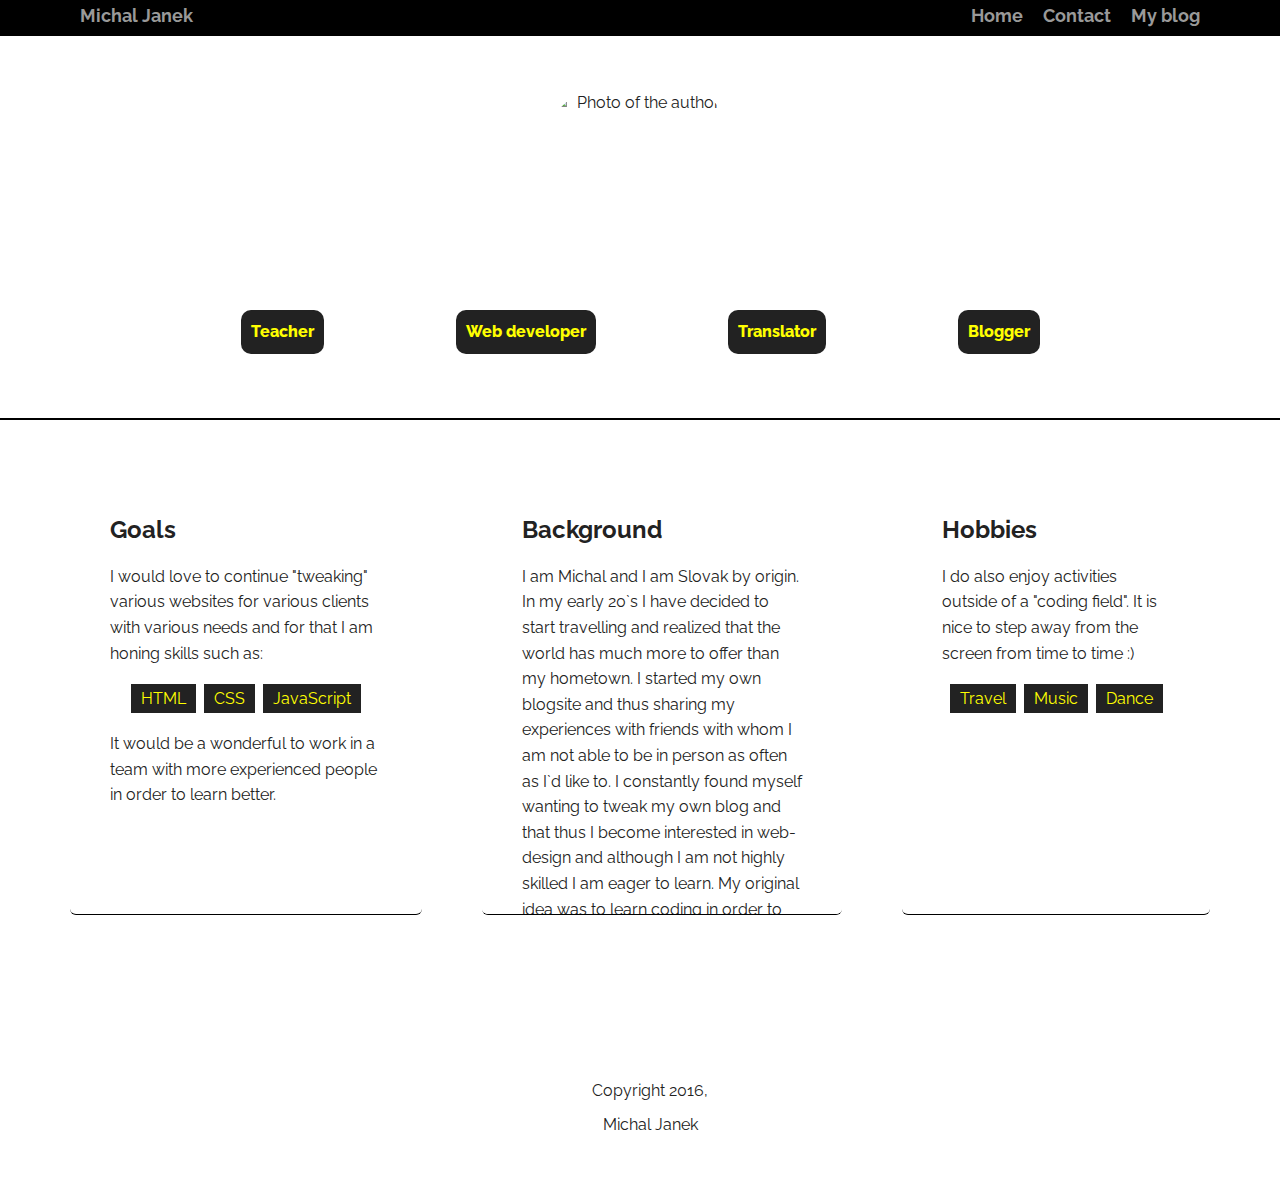
==== index.html @ 27ff540f "initial commit" ====
<!doctype html>
<html lang="en">
<head>
  <meta charset="utf-8">
  <title>Profile of Michal Janek</title>
  <meta name="viewport" content="width=device-width, initial-scale=1.0">
  <link rel="stylesheet" href="styles.css">
  <link href='https://fonts.googleapis.com/css?family=Raleway:400,400italic,800,800italic' rel='stylesheet' type='text/css'>
</head>
<body>
  <div class="main-nav">
    <ul class="nav">
      <li class="name"><a href="index.html" title="Yep. That is my name!">Michal Janek</a> </li>
      <li><a href="index.html" title="Come home! Dinner is ready!">Home</a></li>
      <li><a href="contact.html" title="Interested in contacting me?">Contact</a></li>
      <li><a href="http://www.ktomapozna.com" target="_blank" title="This will open my personal blogpage.">My blog</a></li>
    </ul>
  </div>

  <header>
    <img src="images/Michal.jpg" alt="Photo of the author" class="profile-image">
    <p class="tag name">Teacher</p>
    <p class="tag location">Web developer</p>
    <p class="tag name">Translator</p>
    <p class="tag location">Blogger</p>
  </header>

  <main class="flex">
    <div class="card">
      <h2>Goals</h2>
      <p>I would love to continue "tweaking" various websites for various clients with various needs and for that I am honing skills such as:</p>
      <ul class="skills">
        <li>HTML</li>
        <li>CSS</li>
        <li>JavaScript</li>
      </ul>
      <p>It would be a wonderful to work in a team with more experienced people in order to learn better.</p>
    </div>
    <div id="background" class="card">
      <h2>Background</h2>
      <p>I am Michal and I am Slovak by origin. In my early 20`s I have decided to start travelling and realized that the world has much more to offer than my hometown. I started my own blogsite and thus sharing my experiences with friends with whom I am not able to be in person as often as I`d like to. I constantly found myself wanting to tweak my own blog and that thus I become interested in web-design and although I am not highly skilled I am eager to learn. My original idea was to learn coding in order to create my own website whenever and for whatever should I need it.
        <p>I was a high school teacher and an amateur traveller. I also do translations in my spare time working with various CAT softwares.</p>
      </div>

      <div class="card">
        <h2>Hobbies</h2>
        <p>I do also enjoy activities outside of a "coding field". It is nice to step away from the screen from time to time :) </p>
        <ul class="skills">
          <li class="hobbies">Travel</li>
          <li class="hobbies">Music</li>
          <li class="hobbies">Dance</li>
        </ul>
      </div>
    </main>
    <!--
    <div class="gallery">
    <a href="images/mockup.jpg">
    <img src="images/mockup.jpg" alt="working desk"></a>
  </div>
-->
<footer>
  <div class = "container">
    <ul>
      <li><a href="https://plus.google.com/107104171536628654618" class="social google">Google+</a></li>
      <li><a href="https://twitter.com/mikael_janek" class="social twitter">Twitter</a></li>
      <li><a href="https://sk.linkedin.com/in/michal-janek-362889119" class="social linkedin">LinkedIn</a></li>
      <li><a href="https://github.com/MichaJan" class="social github">Github</a></li>
      <li><a href="https://www.facebook.com/mikael.janek" class="social facebook">Facebook</a></li>
    </ul>
    <p class="copyright">Copyright 2016,</p>
    <p class="copyright">Michal Janek</p>
  </div>
</footer>
</body>
</html>
---- styles.css ----
/* Global Layout Set-up */
* {
  box-sizing: border-box;
}

body {
  margin: 0;
  padding: 0;
  text-align: center;
  font-family: 'Raleway', sans-serif;
  color: #222;
  background: url('images/mockup.jpg') no-repeat top center ;
}
/* Link Styles */

a {
  text-decoration: none;
  color: #999;
}
a:hover {
  color: #6633ff;
}

/* Section Styles */

.main-nav {
  width: 100%;
  background: black;
  min-height: 30px;
  padding: 0;
  position: fixed;
  text-align: center;

}


.nav {
  display: flex;
  justify-content: space-around;
  font-weight: 700;
  list-style-type: none;
  margin: 0px auto;
  padding: 5px;
  font-size:18px;
  ;
}

.nav .name {
  display: block;
  margin-right: auto;
  color: white;
}
.nav li {
  padding: 5px 10px 10px 10px;
  /*
  display:inline-block;
  max-width: 60%;
  */

}
.nav a {
  transition: all .5s;
}
.nav a:hover {
  color: white
}
.main-nav a {
  transition: all .5s;
}
.main-nav a:hover {
  color: white
}


header {
  text-align: center;
  background: url('images/portfolio-backgrounds.jpg') no-repeat top center ;
  max-height:100%;
  background-size: cover;
  overflow: hidden;
  padding-top: 60px;
  border-bottom: 2px solid black;
}
header {
  line-height: 1.5;
}

header .profile-image {
  display:block;
  margin: 0 auto;
  margin-top: 30px;
  width: 180px;
  height: 180px;
  border-radius: 25%;
  border: 1px solid white;
  transition: all .5s;

}
header .profile-image:hover {
  transition: 0.5s;
  transform:scale(1.4);
  border-color: black;
}


.tag {
  /*
  background-color: #efefef;
  color: black;
  */
  background-color: #222;
  color: yellow;
  padding: 10px;
  border-radius: 10px;
  display: table;
  margin: 40px auto;
  font-weight:800;
  margin-left:5%;
  margin-right:5%;
  display:inline-block;

}
.location {
  background-color: #222;
  color: yellow;
}
.tag:hover {
  transition: .7s;
  transform:scale(1.2) rotate(7deg);
}

.tag:hover:nth-child(odd) {

  transform:scale(1.2) rotate(-7deg);
}

/* Cards, gallery*/

.card {
  margin: 25px 30px 45px 30px;
  padding: 30px 40px 40px;
  /*  max-width: 500px;*/
  max-width: 30%;
  text-align: left;
  background: #fff;
  border-bottom: 1px solid black;
  border-radius: 6px;
  transition: all .5s;
  display: inline-block;
  height: 450px;
  overflow: auto;
}

.card:hover {
  transform:scale(1.2);

  border:4px solid #030909;
}
/*
.gallery {
max-width: 61.5%;
display: inline-block;
background-color: orange;
margin: 13px;
padding: 20px 20px 40px;


.gallery img {
max-width: 100%;
}
*/
ul.skills {

  padding: 0;
  text-align: center;
}

.skills li {
  display: inline-block;

  background-color: #222;
  color: yellow;
  padding: 5px 10px;
  margin: 2px;
}

footer {
  width: 100%;
  min-height: 30px;
  padding: 40px 0 40px 20px;
  background: url('images/portfolio-backgrounds.jpg') no-repeat top center ;
  margin:0;
}

footer .copyright {
  top: -8px;
  font-size: .75em;
}

footer ul {
  list-style-type: none;
  margin: 20px 0 0 0;
  padding: 15px 0 0 0;
}

footer ul li {
  display: inline-block;

}

a.social {
  display: inline-block;
  text-indent: -9999px;
  margin-left: 5px;
  width: 30px;
  height: 30px;
  background-size: 30px 30px;
  opacity: .4;
  transition: all .5s;
}
a.twitter {
  background-image: url(images/twitter.svg);
}
a.google {
  background-image: url(images/google.png);
}
a.linkedin {
  background-image: url(images/linkedin.svg);
}
a.github {
  background-image: url(images/github.svg);

}
a.facebook {
  background-image: url(images/facebook-icon.png);
}

a.social:hover {
  opacity: 1;
}
.clearfix {
  clear: both;
}

/*Contact Page                                                 */

/*
ul.skills.contacts {
display:block;
}
*/
.contacts a {
  display: block; /* aby neboli obrazky v texte ale zaberali miesto*/
  min-height: 20px; /* toto je najmensia velkost aby boli viditelne*/
  background-repeat:no-repeat; /*tie sa vzdy opakuju defaultne*/
  background-size: 20px 20px; /* obrazok je ina velkost takze upravujeme co chceme za obrazky ako vo footeri*/
  padding: 0 0 0 30px; /*text posunieme a spravime miesto vlavo kde budu obrazky*/
  margin: 0 0 10px; /* spravi priestor medzi tymi troma riadkami*/
}
.contacts li.phone a {
  background-image: url('../images/phone.png');
}
.contacts li.mail a {
  background-image: url('../images/mail.png');
}
.contacts li.twitter a {
  background-image: url('../images/twitter.png');
}
.mailletter {
  margin:0 auto;
}
.mailletter img {
  margin:0 auto;
  padding-top:20px;
  padding-left:20px;
  max-width: 70%;
}

/* Styles for larger screens */
@media screen and (min-width: 720px) {

  .flex {
    display: -ms-flexbox;      /* TWEENER - IE 10 */
    display: flex;
    max-width: 1200px;
    -ms-flex-pack: distribute;
    justify-content: space-around;
    margin: 0 auto;
  }

  header {
    min-height: 420px;


  }

  .nav {
    max-width: 1200px;
    padding: 0 30px;
  }


  main {
    padding-top: 20px;
  }

  main p {
    line-height: 1.6em;
  }

  footer {
    font-size: 1.3em;
    /*    max-width: 1200px;*/
    max-width: 100%;
    margin: 0 auto;}
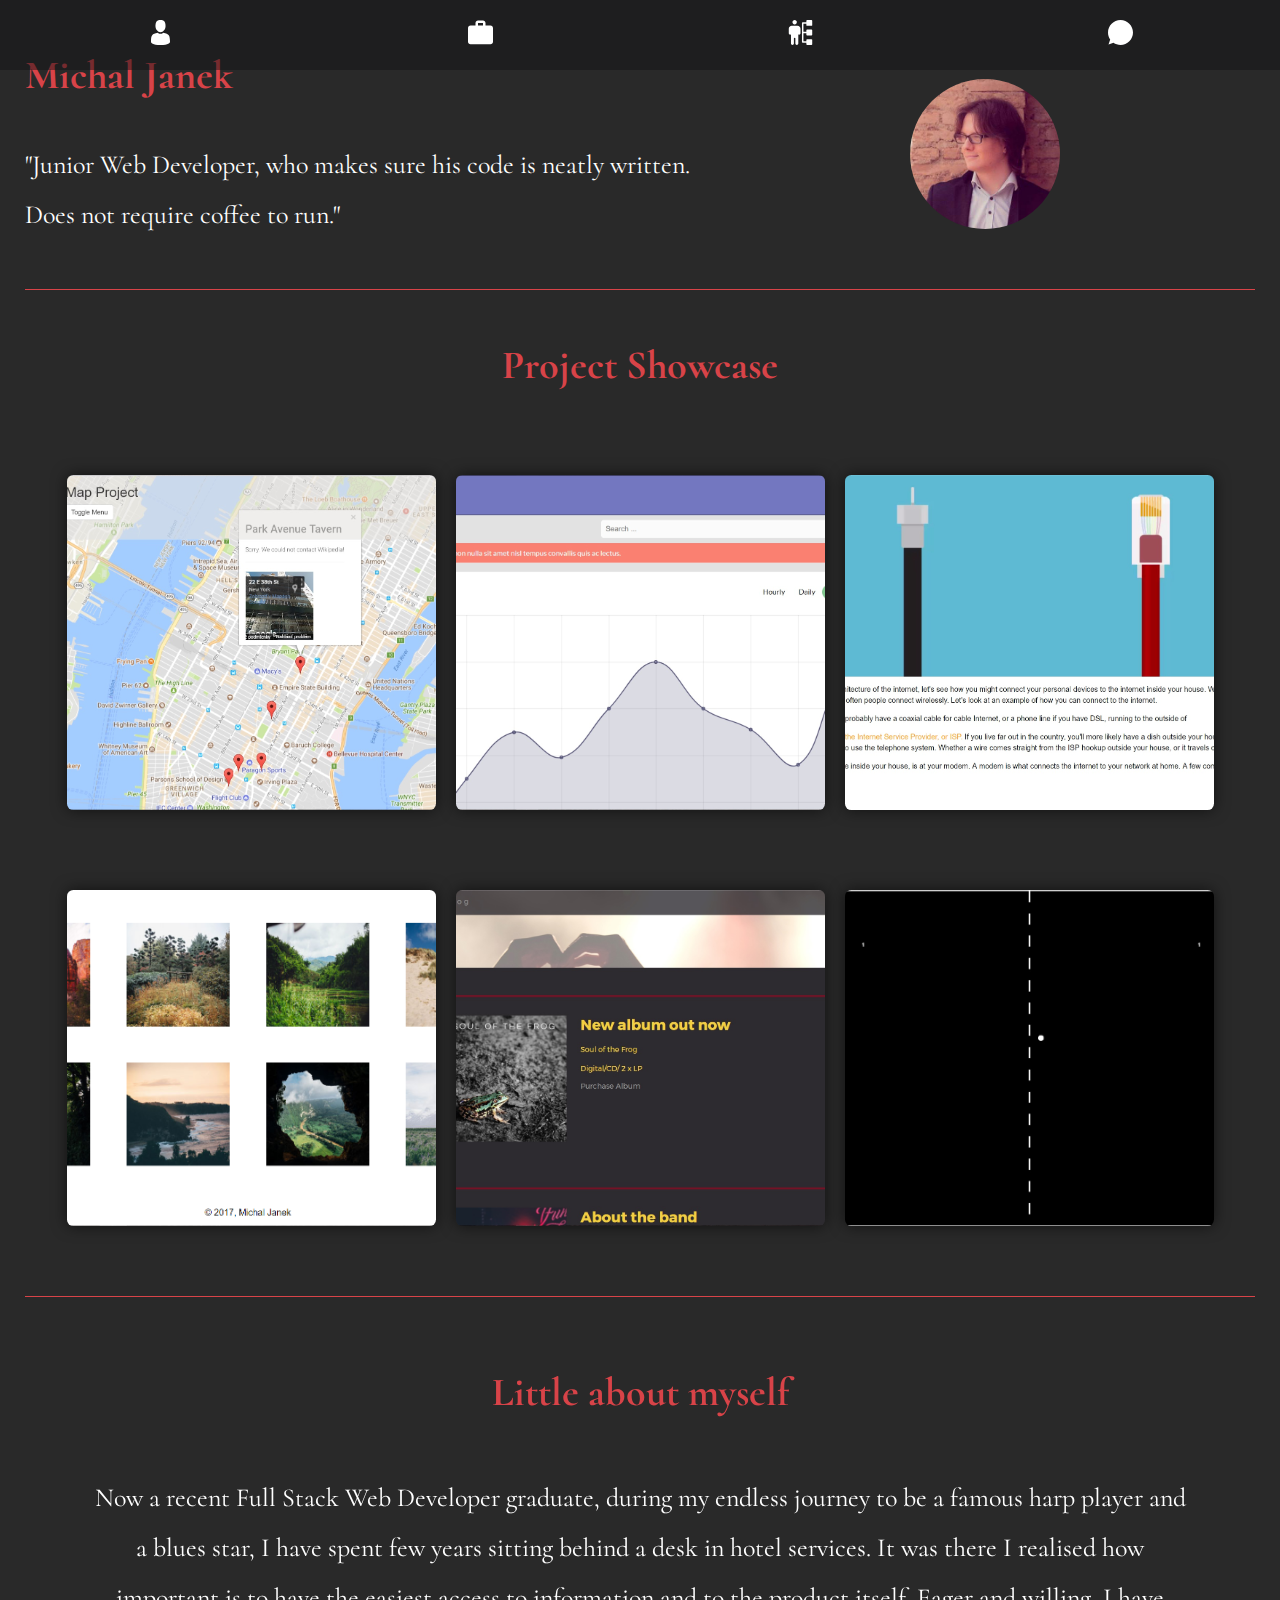
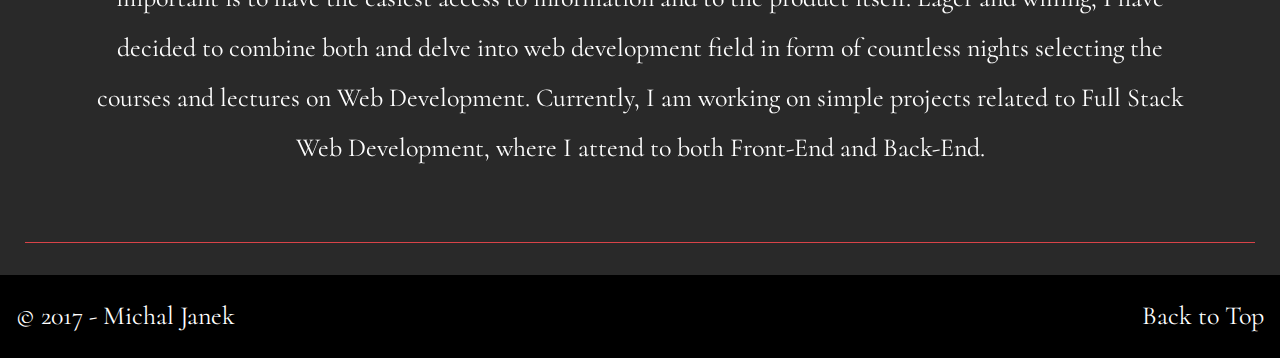
==== commit e783ca38: "change files to new portfolio" ====
--- a/index.html
+++ b/index.html
@@ -1,75 +1,249 @@
 <!doctype html>
 <html lang="en">
 <head>
-  <meta charset="utf-8">
-  <title>Profile of Michal Janek</title>
-  <meta name="viewport" content="width=device-width, initial-scale=1.0">
-  <link rel="stylesheet" href="styles.css">
-  <link href='https://fonts.googleapis.com/css?family=Raleway:400,400italic,800,800italic' rel='stylesheet' type='text/css'>
+    <meta charset="UTF-8">
+    <meta name="viewport" content="width=device-width, initial-scale=1, maximum-scale=5, user-scalable=0"/>
+    <title>Portfolio</title>
+    <!--build:css css/main.min.css inline-->
+    <link rel="stylesheet" href="css/hint.min.css">
+    <link rel="stylesheet" href="slick/slick.css">
+    <link rel="stylesheet" href="slick/slick-theme.css">
+    <link rel="stylesheet" href="css/style.css">
+    <!--endbuild-->
 </head>
 <body>
-  <div class="main-nav">
-    <ul class="nav">
-      <li class="name"><a href="index.html" title="Yep. That is my name!">Michal Janek</a> </li>
-      <li><a href="index.html" title="Come home! Dinner is ready!">Home</a></li>
-      <li><a href="contact.html" title="Interested in contacting me?">Contact</a></li>
-      <li><a href="http://www.ktomapozna.com" target="_blank" title="This will open my personal blogpage.">My blog</a></li>
-    </ul>
-  </div>
-
-  <header>
-    <img src="images/Michal.jpg" alt="Photo of the author" class="profile-image">
-    <p class="tag name">Teacher</p>
-    <p class="tag location">Web developer</p>
-    <p class="tag name">Translator</p>
-    <p class="tag location">Blogger</p>
-  </header>
-
-  <main class="flex">
-    <div class="card">
-      <h2>Goals</h2>
-      <p>I would love to continue "tweaking" various websites for various clients with various needs and for that I am honing skills such as:</p>
-      <ul class="skills">
-        <li>HTML</li>
-        <li>CSS</li>
-        <li>JavaScript</li>
-      </ul>
-      <p>It would be a wonderful to work in a team with more experienced people in order to learn better.</p>
+<div class="container">
+    <header class="header">
+        <ul class="nav">
+            <li class="nav__item">
+                <a href="#intro" class="hint--rounded hint--bounce hint--bottom active" aria-label="Introduction">
+                    <svg class="icon" xmlns="http://www.w3.org/2000/svg" xmlns:xlink="http://www.w3.org/1999/xlink" version="1.1" id="Capa_1" x="0px" y="0px" viewBox="0 0 350 350" style="enable-background:new 0 0 350 350;" xml:space="preserve">
+                                <path class="path" d="M175,171.173c38.914,0,70.463-38.318,70.463-85.586C245.463,38.318,235.105,0,175,0s-70.465,38.318-70.465,85.587   C104.535,132.855,136.084,171.173,175,171.173z" fill="#FFFFFF"/>
+                                <path class="path" d="M41.909,301.853C41.897,298.971,41.885,301.041,41.909,301.853L41.909,301.853z" fill="#FFFFFF"/>
+                                <path class="path" d="M308.085,304.104C308.123,303.315,308.098,298.63,308.085,304.104L308.085,304.104z" fill="#FFFFFF"/>
+                                <path class="path" d="M307.935,298.397c-1.305-82.342-12.059-105.805-94.352-120.657c0,0-11.584,14.761-38.584,14.761   s-38.586-14.761-38.586-14.761c-81.395,14.69-92.803,37.805-94.303,117.982c-0.123,6.547-0.18,6.891-0.202,6.131   c0.005,1.424,0.011,4.058,0.011,8.651c0,0,19.592,39.496,133.08,39.496c113.486,0,133.08-39.496,133.08-39.496   c0-2.951,0.002-5.003,0.005-6.399C308.062,304.575,308.018,303.664,307.935,298.397z" fill="#FFFFFF"/>
+                            </svg>
+                </a>
+            </li>
+            <li class="nav__item">
+                <a href="#portfolio" class="hint--rounded hint--bounce hint--bottom" aria-label="Portfolio">
+                    <svg class="icon" xmlns="http://www.w3.org/2000/svg" xmlns:xlink="http://www.w3.org/1999/xlink" version="1.1" id="Capa_1" x="0px" y="0px" viewBox="0 0 426.667 426.667" style="enable-background:new 0 0 426.667 426.667;" xml:space="preserve">
+                                <path class="path" d="M384,96h-85.333V53.333c0-23.573-19.093-42.667-42.667-42.667h-85.333C147.093,10.667,128,29.76,128,53.333V96H42.667    c-23.573,0-42.453,19.093-42.453,42.667L0,373.333C0,396.907,19.093,416,42.667,416H384c23.573,0,42.667-19.093,42.667-42.667    V138.667C426.667,115.093,407.573,96,384,96z M256,96h-85.333V53.333H256V96z" fill="#FFFFFF"/>
+                            </svg>
+                </a>
+            </li>
+            <li class="nav__item">
+                <a href="#about" class="hint--rounded hint--bounce hint--bottom" aria-label="About">
+                    <svg class="icon" xmlns="http://www.w3.org/2000/svg" xmlns:xlink="http://www.w3.org/1999/xlink" version="1.1" id="Capa_1" x="0px" y="0px" viewBox="0 0 512 512" style="enable-background:new 0 0 512 512;" xml:space="preserve">
+                                <path class="path" d="M136,0c-24.814,0-45,20.186-45,45c0,24.814,20.186,45,45,45c24.814,0,45-20.186,45-45C181,20.186,160.814,0,136,0z" fill="#FFFFFF"/>
+                                <path class="path" d="M391,120h90c8.291,0,15-6.709,15-15V15c0-8.291-6.709-15-15-15h-90c-8.291,0-15,6.709-15,15v30h-75    c-8.291,0-15,6.709-15,15v392c0,8.291,6.709,15,15,15h75v30c0,8.291,6.709,15,15,15h90c8.291,0,15-6.709,15-15v-90    c0-8.291-6.709-15-15-15h-90c-8.291,0-15,6.709-15,15v30h-60V271h60v30c0,8.291,6.709,15,15,15h90c8.291,0,15-6.709,15-15v-90    c0-8.291-6.709-15-15-15h-90c-8.291,0-15,6.709-15,15v30h-60V75h60v30C376,113.291,382.709,120,391,120z" fill="#FFFFFF"/>
+                                <path class="path" d="M196,120H76c-33.091,0-60,27.909-60,61v90c0,19.887,17.428,36.255,45,26.523V482c0,16.569,13.431,30,30,30    c16.569,0,30-13.431,30-30c0-39.503,0-68.57,0-106c0-8.284,6.716-15,15-15s15,6.716,15,15c0,38.643,0,66.358,0,106    c0,16.569,13.431,30,30,30c16.569,0,30-13.431,30-30V297.523c27.572,9.732,45-6.636,45-26.523v-90    C256,147.909,229.091,120,196,120z" fill="#FFFFFF"/>
+                            </svg>
+                </a>
+            </li>
+            <li class="nav__item">
+                <a href="#contact" class=" hint--rounded hint--bounce hint--bottom" aria-label="Contact">
+                    <svg class="icon" xmlns="http://www.w3.org/2000/svg" xmlns:xlink="http://www.w3.org/1999/xlink" version="1.1" id="Layer_1" x="0px" y="0px" viewBox="0 0 455 455" style="enable-background:new 0 0 455 455;" xml:space="preserve">
+                                <path class="path" d="M227.5,0C101.855,0,0,101.855,0,227.5c0,47.551,14.598,91.688,39.544,128.193L9.662,445.338l89.646-29.881  C135.812,440.403,179.949,455,227.5,455C353.145,455,455,353.145,455,227.5C455,101.855,353.145,0,227.5,0z" fill="#FFFFFF"/>
+                            </svg>
+                </a>
+            </li>
+        </ul>
+    </header>
+    <div class="wrapper">
+        <div id="intro" class="intro row">
+            <!--Welcome banner-->
+            <div class="intro__image">
+                <picture class="">
+                    <source srcset="img/photos/profile_picture.jpg">
+                    <img  class="icon icon--profile" alt="photo of michal" src="img/photos/profile_picture.jpg"/>
+                </picture>
+            </div>
+            <div class="intro__description">
+                <h2 class="title intro__title">Michal Janek</h2>
+                <p class="intro__desc desc">"Junior Web Developer, who makes sure his code is neatly written.<br>Does not require coffee to run."</p>
+            </div>
+
+        </div> <!--End banner-->
     </div>
-    <div id="background" class="card">
-      <h2>Background</h2>
-      <p>I am Michal and I am Slovak by origin. In my early 20`s I have decided to start travelling and realized that the world has much more to offer than my hometown. I started my own blogsite and thus sharing my experiences with friends with whom I am not able to be in person as often as I`d like to. I constantly found myself wanting to tweak my own blog and that thus I become interested in web-design and although I am not highly skilled I am eager to learn. My original idea was to learn coding in order to create my own website whenever and for whatever should I need it.
-        <p>I was a high school teacher and an amateur traveller. I also do translations in my spare time working with various CAT softwares.</p>
-      </div>
-
-      <div class="card">
-        <h2>Hobbies</h2>
-        <p>I do also enjoy activities outside of a "coding field". It is nice to step away from the screen from time to time :) </p>
-        <ul class="skills">
-          <li class="hobbies">Travel</li>
-          <li class="hobbies">Music</li>
-          <li class="hobbies">Dance</li>
-        </ul>
-      </div>
-    </main>
-    <!--
-    <div class="gallery">
-    <a href="images/mockup.jpg">
-    <img src="images/mockup.jpg" alt="working desk"></a>
-  </div>
--->
-<footer>
-  <div class = "container">
-    <ul>
-      <li><a href="https://plus.google.com/107104171536628654618" class="social google">Google+</a></li>
-      <li><a href="https://twitter.com/mikael_janek" class="social twitter">Twitter</a></li>
-      <li><a href="https://sk.linkedin.com/in/michal-janek-362889119" class="social linkedin">LinkedIn</a></li>
-      <li><a href="https://github.com/MichaJan" class="social github">Github</a></li>
-      <li><a href="https://www.facebook.com/mikael.janek" class="social facebook">Facebook</a></li>
-    </ul>
-    <p class="copyright">Copyright 2016,</p>
-    <p class="copyright">Michal Janek</p>
-  </div>
-</footer>
+    <div class="wrapper">
+        <h1 class="title portfolio__title"> Project Showcase</h1>
+        <main id="portfolio" class="row">
+            <div class="project project--1">
+                <div class="project__overlay">
+                    <h3>Google Map Project</h3>
+                    <p>One page web app featuring Google Maps API, Wikipedia API to show and real-time filter various places in selected area</p>
+                    <ul class="list">
+                        <li class="list__item">JS</li>
+                        <li class="list__item">REST API</li>
+                        <li class="list__item">AJAX</li>
+                    </ul>
+                    <div class="overlay__buttons">
+                        <a href="https://mikaeljan.github.io/Neighborhood-Map-Project/" target="_blank" class="overlay__button">Demo</a>
+                        <a href="https://github.com/mikaeljan/Neighborhood-Map-Project" target="_blank" class="overlay__button">GitHub</a>
+                    </div>
+                </div>
+            </div>  <!--end project-->
+            <div class="project project--2">
+
+                <div class="project__overlay">
+                    <h3>Web App Dashboard</h3>
+                    <p>A single page app using Chart.js library to display data with various types of charts</p>
+                    <ul class="list">
+                        <li class="list__item">HTML</li>
+                        <li class="list__item">CSS</li>
+                        <li class="list__item">JS</li>
+                    </ul>
+                    <div class="overlay__buttons">
+                        <a href="https://mikaeljan.github.io/web-app-dashboard-project/" target="_blank" class="overlay__button">Demo</a>
+                        <a href="https://github.com/mikaeljan/web-app-dashboard-project" target="_blank" class="overlay__button">GitHub</a>
+                    </div>
+                </div>
+            </div>  <!--end project-->
+
+            <div class="project project--3">
+                <div class="project__overlay">
+                    <h3>Interactive Video Player</h3>
+                    <p>An interactive video player with live transcript featuring clickable text to change video progress</p>
+                    <ul class="list">
+                        <li class="list__item">HTML</li>
+                        <li class="list__item">CSS</li>
+                        <li class="list__item">JS</li>
+                    </ul>
+                    <div class="overlay__buttons">
+                        <a href="https://mikaeljan.github.io/Interactive_video_player/" target="_blank" class="overlay__button">Demo</a>
+                        <a href="https://github.com/mikaeljan/Interactive_video_player" target="_blank" class="overlay__button">GitHub </a>
+                    </div>
+                </div>
+            </div>
+
+            <div class="project project--4">
+                <div class="project__overlay">
+                    <h3>Interactive Gallery</h3>
+                    <p>A photo gallery with images featuring filter and jQuery overlay</p>
+                    <ul class="list">
+                        <li class="list__item">HTML</li>
+                        <li class="list__item">CSS</li>
+                        <li class="list__item">JS</li>
+                    </ul>
+                    <div class="overlay__buttons">
+                        <a href="https://mikaeljan.github.io/InteractiveGallery/" target="_blank" class="overlay__button">Demo</a>
+                        <a href="https://github.com/mikaeljan/InteractiveGallery/" target="_blank" class="overlay__button">GitHub</a>
+                    </div>
+                </div>
+            </div>
+
+            <div class="project project--5">
+                <div class="project__overlay">
+                    <h3>Accessibility Refactor</h3>
+                    <p>A simple music band page site refactored to meet WCAG 2.0 accessibility standards</p>
+                    <ul class="list">
+                        <li class="list__item">HTML</li>
+                        <li class="list__item">WCAG</li>
+                        <li class="list__item">JS</li>
+                        <li class="list__item">jQuery</li>
+                    </ul>
+                    <div class="overlay__buttons">
+                        <a href="https://mikaeljan.github.io/accessibility_project/" target="_blank" class="overlay__button">Demo</a>
+                        <a href="https://github.com/mikaeljan/accessibility_project" target="_blank" class="overlay__button">GitHub</a>
+                    </div>
+                </div>
+            </div>
+
+            <div class="project project--6">
+                <div class="project__overlay">
+                    <h3>Online Table Tennis Game</h3>
+                    <p>A simple game created using HTML canvas and JS. Game accelerates slowly and tracks score. Nothing more, nothing else.</p>
+                    <ul class="list">
+                        <li class="list__item">HTML</li>
+                        <li class="list__item">JS</li>
+                    </ul>
+                    <div class="overlay__buttons">
+                        <a href="https://mikaeljan.github.io/TennisGame/" target="_blank" class="overlay__button">Demo</a>
+                        <a href="https://github.com/mikaeljan/TennisGame" target="_blank" class="overlay__button">GitHub</a>
+                    </div>
+                </div>
+            </div>
+        </main>        <!--end main-->
+    </div>
+
+    <aside >
+        <div id="carousel">
+
+            <div class="wrapper">
+                <section id="about" class="about">
+                    <h2 class="title">Little about myself</h2>
+                    <p class="desc">Now a recent Full Stack Web Developer graduate, during my endless journey to be a famous harp player and a blues star, I have spent few years sitting behind a desk in hotel services. It was there I realised how important is to have the easiest access to information and to the product itself.
+                        Eager and willing, I have decided to combine both and delve into web development field in form of countless nights selecting the courses and lectures on Web Development.
+                        Currently, I am working on simple projects related to Full Stack Web Development, where I attend to both Front-End and Back-End.
+                    </p>
+                </section>
+            </div>             <!--wrapper-->
+
+            <div class="wrapper">
+                <section id="contact" class="contact">
+                    <h2 class="title">Contact</h2>
+                    <p class="desc">To hear more about what I have been working on contact me via these links</p>
+
+                    <div class="social">
+                        <ul class="list">
+                            <li class="list__item">
+                                <a href="#" class="hint--top hint--bounce hint--rounded" aria-label="Facebook">
+                                    <svg id="facebook-square" class="icon" version="1.1" xmlns="http://www.w3.org/2000/svg" xmlns:xlink="http://www.w3.org/1999/xlink" viewBox="0 0 100 100">
+                                        <circle fill="#FFFFFF" class="outer-shape" cx="50" cy="50" r="48" style="opacity: 1;"></circle>
+                                        <path fill="#292929" class="inner-shape" style="opacity:1;" transform="translate(25,25) scale(0.5)" d="M82.667,1H17.335C8.351,1,1,8.351,1,17.336v65.329c0,8.99,7.351,16.335,16.334,16.335h65.332 C91.652,99.001,99,91.655,99,82.665V17.337C99,8.353,91.652,1.001,82.667,1L82.667,1z M84.318,50H68.375v42.875H50V50h-8.855V35.973 H50v-9.11c0-12.378,5.339-19.739,19.894-19.739h16.772V22.3H72.967c-4.066-0.007-4.57,2.12-4.57,6.078l-0.023,7.594H86.75 l-2.431,14.027V50z"></path>
+                                    </svg>
+                                </a>
+                            </li>
+                            <li class="list__item">
+                                <a href="https://twitter.com/mikael_janek" class="hint--top hint--bounce hint--rounded" aria-label="Twitter">
+                                    <svg id="twitter" class="icon" version="1.1" xmlns="http://www.w3.org/2000/svg" xmlns:xlink="http://www.w3.org/1999/xlink" viewBox="0 0 100 100">
+                                        <circle fill="#FFFFFF"  class="outer-shape" cx="50" cy="50" r="48" style="opacity: 1;"></circle>
+                                        <path class="inner-shape" fill="#292929" style="opacity:1;" transform="translate(25,25) scale(0.5)" d="M99.001,19.428c-3.606,1.608-7.48,2.695-11.547,3.184c4.15-2.503,7.338-6.466,8.841-11.189 c-3.885,2.318-8.187,4-12.768,4.908c-3.667-3.931-8.893-6.387-14.676-6.387c-11.104,0-20.107,9.054-20.107,20.223 c0,1.585,0.177,3.128,0.52,4.609c-16.71-0.845-31.525-8.895-41.442-21.131C6.092,16.633,5.1,20.107,5.1,23.813 c0,7.017,3.55,13.208,8.945,16.834c-3.296-0.104-6.397-1.014-9.106-2.529c-0.002,0.085-0.002,0.17-0.002,0.255 c0,9.799,6.931,17.972,16.129,19.831c-1.688,0.463-3.463,0.71-5.297,0.71c-1.296,0-2.555-0.127-3.783-0.363 c2.559,8.034,9.984,13.882,18.782,14.045c-6.881,5.424-15.551,8.657-24.971,8.657c-1.623,0-3.223-0.096-4.796-0.282 c8.898,5.738,19.467,9.087,30.82,9.087c36.982,0,57.206-30.817,57.206-57.543c0-0.877-0.02-1.748-0.059-2.617 C92.896,27.045,96.305,23.482,99.001,19.428z"></path>
+                                    </svg>
+                                </a>
+
+                            </li>
+                            <li class="list__item">
+                                <a href="https://github.com/mikaeljan" class="hint--top hint--bounce hint--rounded" aria-label="GitHub">
+                                    <svg class="icon" xmlns="http://www.w3.org/2000/svg" xmlns:xlink="http://www.w3.org/1999/xlink" version="1.1" id="Capa_1" x="0px" y="0px" width="512px" height="512px" viewBox="0 0 35.318 35.318" style="enable-background:new 0 0 35.318 35.318;" xml:space="preserve">
+                                            <path d="M23.71,34.689c-0.172,0.062-0.345,0.137-0.522,0.168c-0.678,0.121-1.112-0.229-1.116-0.922   c-0.009-1.287-0.009-2.572,0.012-3.859c0.022-1.48-0.012-2.941-1.139-4.162c0.67-0.12,1.266-0.204,1.849-0.338   c3.862-0.887,5.868-3.323,6.124-7.366c0.131-2.058-0.236-3.946-1.604-5.567c-0.099-0.114-0.104-0.373-0.057-0.539   c0.364-1.34,0.258-2.649-0.166-3.959c-0.105-0.327-0.279-0.428-0.602-0.407c-1.134,0.063-2.173,0.461-3.089,1.073   c-0.883,0.593-1.705,0.722-2.754,0.482c-2.31-0.521-4.635-0.369-6.94,0.165c-0.261,0.062-0.612-0.021-0.851-0.161   c-1.082-0.634-2.164-1.25-3.412-1.496c-0.965-0.188-1.049-0.14-1.305,0.793C7.816,9.77,7.784,10.947,8.113,12.13   c0.047,0.172-0.002,0.448-0.117,0.575c-2.557,2.853-1.631,8.244,0.092,10.309c1.34,1.604,3.12,2.326,5.096,2.701   c0.345,0.064,0.688,0.113,1.033,0.173c-0.296,0.77-0.562,1.497-0.863,2.212c-0.059,0.138-0.246,0.254-0.399,0.312   c-1.938,0.752-3.604,0.199-4.713-1.56c-0.593-0.938-1.354-1.639-2.488-1.842c-0.036-0.007-0.073-0.026-0.106-0.021   c-0.305,0.08-0.607,0.164-0.911,0.246c0.171,0.238,0.292,0.558,0.521,0.701c0.961,0.608,1.586,1.475,1.999,2.498   c0.649,1.604,1.909,2.319,3.546,2.459c0.799,0.065,1.606,0.01,2.481,0.01c0,0.996,0.036,2.133-0.015,3.265   c-0.026,0.61-0.639,0.854-1.373,0.604c-1.947-0.666-3.752-1.621-5.311-2.963C0.956,26.96-1.214,20.83,0.657,13.655   C2.522,6.503,7.383,2.116,14.651,0.739C24.708-1.163,34.235,6.161,35.233,16.37C36.021,24.418,31.284,31.949,23.71,34.689z    M14.229,25.85c-0.006,0.014-0.01,0.024-0.016,0.038c0.018,0.003,0.036,0.006,0.055,0.009   C14.282,25.898,14.294,25.923,14.229,25.85z M9.679,29.031c0.157,0.097,0.307,0.22,0.477,0.273c0.062,0.02,0.177-0.121,0.38-0.271   c-0.282-0.107-0.448-0.201-0.623-0.225C9.845,28.8,9.757,28.953,9.679,29.031z M11.112,29.277c0.023,0.105,0.232,0.236,0.355,0.234   c0.119-0.002,0.235-0.16,0.354-0.25c-0.108-0.099-0.216-0.195-0.548-0.494C11.201,28.975,11.082,29.143,11.112,29.277z    M12.87,28.854c-0.148,0.035-0.273,0.172-0.408,0.266c0.079,0.1,0.158,0.193,0.285,0.35c0.175-0.16,0.294-0.271,0.414-0.379   C13.061,29.004,12.944,28.836,12.87,28.854z M8.512,28.261c0.082,0.155,0.209,0.289,0.381,0.508   c0.115-0.188,0.24-0.332,0.218-0.361c-0.109-0.143-0.257-0.26-0.403-0.367C8.698,28.033,8.495,28.227,8.512,28.261z" fill="#FFFFFF"/>
+                                        </svg>
+                                </a>
+                            </li>
+                            <li class="list__item">
+                                <a href="https://www.linkedin.com/in/michal-janek/" class="hint--top hint--bounce hint--rounded" aria-label="LinkedIn">
+                                    <svg class="icon" xmlns="http://www.w3.org/2000/svg" xmlns:xlink="http://www.w3.org/1999/xlink" version="1.1" id="Capa_1" x="0px" y="0px" width="512px" height="512px" viewBox="0 0 49.652 49.652" style="enable-background:new 0 0 49.652 49.652;" xml:space="preserve">
+                                            <path d="M29.35,21.298c-2.125,0-3.074,1.168-3.605,1.988v-1.704h-4.002c0.052,1.128,0,12.041,0,12.041h4.002v-6.727     c0-0.359,0.023-0.72,0.131-0.977c0.29-0.72,0.948-1.465,2.054-1.465c1.448,0,2.027,1.104,2.027,2.724v6.442h4.002h0.001v-6.905     C33.958,23.019,31.983,21.298,29.35,21.298z M25.742,23.328h-0.025c0.008-0.014,0.02-0.027,0.025-0.041V23.328z" fill="#FFFFFF"/>
+                                            <rect x="15.523" y="21.582" width="4.002" height="12.041" fill="#FFFFFF"/>
+                                            <path d="M24.826,0C11.137,0,0,11.137,0,24.826c0,13.688,11.137,24.826,24.826,24.826c13.688,0,24.826-11.138,24.826-24.826     C49.652,11.137,38.516,0,24.826,0z M37.991,36.055c0,1.056-0.876,1.91-1.959,1.91H13.451c-1.08,0-1.957-0.854-1.957-1.91V13.211     c0-1.055,0.877-1.91,1.957-1.91h22.581c1.082,0,1.959,0.856,1.959,1.91V36.055z" fill="#FFFFFF"/>
+                                            <path d="M17.551,15.777c-1.368,0-2.264,0.898-2.264,2.08c0,1.155,0.869,2.08,2.211,2.08h0.026c1.396,0,2.265-0.925,2.265-2.08     C19.762,16.676,18.921,15.777,17.551,15.777z" fill="#FFFFFF"/>
+                                        </svg>
+                                </a>
+                            </li>
+                            <li class="list__item">
+                                <a class="hint--top hint--bounce hint--rounded" aria-label="Mail" href="mailto:mikael.janek@gmail.com">
+                                    <svg class="icon" xmlns="http://www.w3.org/2000/svg" xmlns:xlink="http://www.w3.org/1999/xlink" version="1.1" id="Layer_1" x="0px" y="0px" viewBox="0 0 299.997 299.997" style="enable-background:new 0 0 299.997 299.997;" xml:space="preserve" width="512px" height="512px">
+                                            <path d="M149.996,0C67.157,0,0.001,67.158,0.001,149.997c0,82.837,67.156,150,149.995,150s150-67.163,150-150    C299.996,67.158,232.835,0,149.996,0z M149.999,52.686l88.763,55.35H61.236L149.999,52.686z M239.868,196.423h-0.009    c0,8.878-7.195,16.072-16.072,16.072H76.211c-8.878,0-16.072-7.195-16.072-16.072v-84.865c0-0.939,0.096-1.852,0.252-2.749    l84.808,52.883c0.104,0.065,0.215,0.109,0.322,0.169c0.112,0.062,0.226,0.122,0.34,0.179c0.599,0.309,1.216,0.558,1.847,0.721    c0.065,0.018,0.13,0.026,0.195,0.041c0.692,0.163,1.393,0.265,2.093,0.265h0.005c0.005,0,0.01,0,0.01,0    c0.7,0,1.401-0.099,2.093-0.265c0.065-0.016,0.13-0.023,0.195-0.041c0.63-0.163,1.245-0.412,1.847-0.721    c0.114-0.057,0.228-0.117,0.34-0.179c0.106-0.06,0.218-0.104,0.322-0.169l84.808-52.883c0.156,0.897,0.252,1.808,0.252,2.749    V196.423z" fill="#FFFFFF"/>
+                                        </svg>
+                                </a>
+                            </li>
+                        </ul>
+                    </div>
+                </section>
+            </div>
+        </div>
+    </aside>
+
+    <footer id="footer" class="footer"><span>&copy 2017 - Michal Janek</span><a href="#intro">Back to Top</a></footer>
+</div> <!--end container-->
+
+<!--Scripts-->
+
+<!--build:js js/main.min.js -->
+<script src="js/jquery-3.2.1.min.js"></script>
+<script src="slick/slick.min.js"></script>
+<script src="js/main.js"></script>
+<!--endbuild-->
 </body>
-</html>
+</html>--- a/css/hint.min.css
+++ b/css/hint.min.css
@@ -0,0 +1,5 @@
+/*! Hint.css - v2.5.0 - 2017-04-23
+* http://kushagragour.in/lab/hint/
+* Copyright (c) 2017 Kushagra Gour */
+
+[class*=hint--]{position:relative;display:inline-block}[class*=hint--]:after,[class*=hint--]:before{position:absolute;-webkit-transform:translate3d(0,0,0);-moz-transform:translate3d(0,0,0);transform:translate3d(0,0,0);visibility:hidden;opacity:0;z-index:1000000;pointer-events:none;-webkit-transition:.3s ease;-moz-transition:.3s ease;transition:.3s ease;-webkit-transition-delay:0s;-moz-transition-delay:0s;transition-delay:0s}[class*=hint--]:hover:after,[class*=hint--]:hover:before{visibility:visible;opacity:1;-webkit-transition-delay:.1s;-moz-transition-delay:.1s;transition-delay:.1s}[class*=hint--]:before{content:'';position:absolute;background:0 0;border:6px solid transparent;z-index:1000001}[class*=hint--]:after{background:#383838;color:#fff;padding:8px 10px;font-size:12px;font-family:"Helvetica Neue",Helvetica,Arial,sans-serif;line-height:12px;white-space:nowrap;text-shadow:0 -1px 0 #000;box-shadow:4px 4px 8px rgba(0,0,0,.3)}[class*=hint--][aria-label]:after{content:attr(aria-label)}[class*=hint--][data-hint]:after{content:attr(data-hint)}[aria-label='']:after,[aria-label='']:before,[data-hint='']:after,[data-hint='']:before{display:none!important}.hint--top-left:before,.hint--top-right:before,.hint--top:before{border-top-color:#383838}.hint--bottom-left:before,.hint--bottom-right:before,.hint--bottom:before{border-bottom-color:#383838}.hint--top:after,.hint--top:before{bottom:100%;left:50%}.hint--top:before{margin-bottom:-11px;left:calc(50% - 6px)}.hint--top:after{-webkit-transform:translateX(-50%);-moz-transform:translateX(-50%);transform:translateX(-50%)}.hint--top:hover:before{-webkit-transform:translateY(-8px);-moz-transform:translateY(-8px);transform:translateY(-8px)}.hint--top:hover:after{-webkit-transform:translateX(-50%) translateY(-8px);-moz-transform:translateX(-50%) translateY(-8px);transform:translateX(-50%) translateY(-8px)}.hint--bottom:after,.hint--bottom:before{top:100%;left:50%}.hint--bottom:before{margin-top:-11px;left:calc(50% - 6px)}.hint--bottom:after{-webkit-transform:translateX(-50%);-moz-transform:translateX(-50%);transform:translateX(-50%)}.hint--bottom:hover:before{-webkit-transform:translateY(8px);-moz-transform:translateY(8px);transform:translateY(8px)}.hint--bottom:hover:after{-webkit-transform:translateX(-50%) translateY(8px);-moz-transform:translateX(-50%) translateY(8px);transform:translateX(-50%) translateY(8px)}.hint--right:before{border-right-color:#383838;margin-left:-11px;margin-bottom:-6px}.hint--right:after{margin-bottom:-14px}.hint--right:after,.hint--right:before{left:100%;bottom:50%}.hint--right:hover:after,.hint--right:hover:before{-webkit-transform:translateX(8px);-moz-transform:translateX(8px);transform:translateX(8px)}.hint--left:before{border-left-color:#383838;margin-right:-11px;margin-bottom:-6px}.hint--left:after{margin-bottom:-14px}.hint--left:after,.hint--left:before{right:100%;bottom:50%}.hint--left:hover:after,.hint--left:hover:before{-webkit-transform:translateX(-8px);-moz-transform:translateX(-8px);transform:translateX(-8px)}.hint--top-left:after,.hint--top-left:before{bottom:100%;left:50%}.hint--top-left:before{margin-bottom:-11px;left:calc(50% - 6px)}.hint--top-left:after{-webkit-transform:translateX(-100%);-moz-transform:translateX(-100%);transform:translateX(-100%);margin-left:12px}.hint--top-left:hover:before{-webkit-transform:translateY(-8px);-moz-transform:translateY(-8px);transform:translateY(-8px)}.hint--top-left:hover:after{-webkit-transform:translateX(-100%) translateY(-8px);-moz-transform:translateX(-100%) translateY(-8px);transform:translateX(-100%) translateY(-8px)}.hint--top-right:after,.hint--top-right:before{bottom:100%;left:50%}.hint--top-right:before{margin-bottom:-11px;left:calc(50% - 6px)}.hint--top-right:after{-webkit-transform:translateX(0);-moz-transform:translateX(0);transform:translateX(0);margin-left:-12px}.hint--top-right:hover:after,.hint--top-right:hover:before{-webkit-transform:translateY(-8px);-moz-transform:translateY(-8px);transform:translateY(-8px)}.hint--bottom-left:after,.hint--bottom-left:before{top:100%;left:50%}.hint--bottom-left:before{margin-top:-11px;left:calc(50% - 6px)}.hint--bottom-left:after{-webkit-transform:translateX(-100%);-moz-transform:translateX(-100%);transform:translateX(-100%);margin-left:12px}.hint--bottom-left:hover:before{-webkit-transform:translateY(8px);-moz-transform:translateY(8px);transform:translateY(8px)}.hint--bottom-left:hover:after{-webkit-transform:translateX(-100%) translateY(8px);-moz-transform:translateX(-100%) translateY(8px);transform:translateX(-100%) translateY(8px)}.hint--bottom-right:after,.hint--bottom-right:before{top:100%;left:50%}.hint--bottom-right:before{margin-top:-11px;left:calc(50% - 6px)}.hint--bottom-right:after{-webkit-transform:translateX(0);-moz-transform:translateX(0);transform:translateX(0);margin-left:-12px}.hint--bottom-right:hover:after,.hint--bottom-right:hover:before{-webkit-transform:translateY(8px);-moz-transform:translateY(8px);transform:translateY(8px)}.hint--large:after,.hint--medium:after,.hint--small:after{white-space:normal;line-height:1.4em;word-wrap:break-word}.hint--small:after{width:80px}.hint--medium:after{width:150px}.hint--large:after{width:300px}.hint--error:after{background-color:#b34e4d;text-shadow:0 -1px 0 #592726}.hint--error.hint--top-left:before,.hint--error.hint--top-right:before,.hint--error.hint--top:before{border-top-color:#b34e4d}.hint--error.hint--bottom-left:before,.hint--error.hint--bottom-right:before,.hint--error.hint--bottom:before{border-bottom-color:#b34e4d}.hint--error.hint--left:before{border-left-color:#b34e4d}.hint--error.hint--right:before{border-right-color:#b34e4d}.hint--warning:after{background-color:#c09854;text-shadow:0 -1px 0 #6c5328}.hint--warning.hint--top-left:before,.hint--warning.hint--top-right:before,.hint--warning.hint--top:before{border-top-color:#c09854}.hint--warning.hint--bottom-left:before,.hint--warning.hint--bottom-right:before,.hint--warning.hint--bottom:before{border-bottom-color:#c09854}.hint--warning.hint--left:before{border-left-color:#c09854}.hint--warning.hint--right:before{border-right-color:#c09854}.hint--info:after{background-color:#3986ac;text-shadow:0 -1px 0 #1a3c4d}.hint--info.hint--top-left:before,.hint--info.hint--top-right:before,.hint--info.hint--top:before{border-top-color:#3986ac}.hint--info.hint--bottom-left:before,.hint--info.hint--bottom-right:before,.hint--info.hint--bottom:before{border-bottom-color:#3986ac}.hint--info.hint--left:before{border-left-color:#3986ac}.hint--info.hint--right:before{border-right-color:#3986ac}.hint--success:after{background-color:#458746;text-shadow:0 -1px 0 #1a321a}.hint--success.hint--top-left:before,.hint--success.hint--top-right:before,.hint--success.hint--top:before{border-top-color:#458746}.hint--success.hint--bottom-left:before,.hint--success.hint--bottom-right:before,.hint--success.hint--bottom:before{border-bottom-color:#458746}.hint--success.hint--left:before{border-left-color:#458746}.hint--success.hint--right:before{border-right-color:#458746}.hint--always:after,.hint--always:before{opacity:1;visibility:visible}.hint--always.hint--top:before{-webkit-transform:translateY(-8px);-moz-transform:translateY(-8px);transform:translateY(-8px)}.hint--always.hint--top:after{-webkit-transform:translateX(-50%) translateY(-8px);-moz-transform:translateX(-50%) translateY(-8px);transform:translateX(-50%) translateY(-8px)}.hint--always.hint--top-left:before{-webkit-transform:translateY(-8px);-moz-transform:translateY(-8px);transform:translateY(-8px)}.hint--always.hint--top-left:after{-webkit-transform:translateX(-100%) translateY(-8px);-moz-transform:translateX(-100%) translateY(-8px);transform:translateX(-100%) translateY(-8px)}.hint--always.hint--top-right:after,.hint--always.hint--top-right:before{-webkit-transform:translateY(-8px);-moz-transform:translateY(-8px);transform:translateY(-8px)}.hint--always.hint--bottom:before{-webkit-transform:translateY(8px);-moz-transform:translateY(8px);transform:translateY(8px)}.hint--always.hint--bottom:after{-webkit-transform:translateX(-50%) translateY(8px);-moz-transform:translateX(-50%) translateY(8px);transform:translateX(-50%) translateY(8px)}.hint--always.hint--bottom-left:before{-webkit-transform:translateY(8px);-moz-transform:translateY(8px);transform:translateY(8px)}.hint--always.hint--bottom-left:after{-webkit-transform:translateX(-100%) translateY(8px);-moz-transform:translateX(-100%) translateY(8px);transform:translateX(-100%) translateY(8px)}.hint--always.hint--bottom-right:after,.hint--always.hint--bottom-right:before{-webkit-transform:translateY(8px);-moz-transform:translateY(8px);transform:translateY(8px)}.hint--always.hint--left:after,.hint--always.hint--left:before{-webkit-transform:translateX(-8px);-moz-transform:translateX(-8px);transform:translateX(-8px)}.hint--always.hint--right:after,.hint--always.hint--right:before{-webkit-transform:translateX(8px);-moz-transform:translateX(8px);transform:translateX(8px)}.hint--rounded:after{border-radius:4px}.hint--no-animate:after,.hint--no-animate:before{-webkit-transition-duration:0s;-moz-transition-duration:0s;transition-duration:0s}.hint--bounce:after,.hint--bounce:before{-webkit-transition:opacity .3s ease,visibility .3s ease,-webkit-transform .3s cubic-bezier(.71,1.7,.77,1.24);-moz-transition:opacity .3s ease,visibility .3s ease,-moz-transform .3s cubic-bezier(.71,1.7,.77,1.24);transition:opacity .3s ease,visibility .3s ease,transform .3s cubic-bezier(.71,1.7,.77,1.24)}--- a/css/style.css
+++ b/css/style.css
@@ -0,0 +1,687 @@
+@import url("https://fonts.googleapis.com/css?family=Cormorant:300,400,700");
+.title {
+  font-family: "Cormorant", Helvetica, Arial, sans-serif;
+  font-size: 36px;
+  margin: 15px 0 40px 0; }
+  @media (min-width: 768px) {
+    .title {
+      margin: 10px 0 40px 0; } }
+  @media (min-width: 962px) {
+    .title {
+      font-size: 40px; } }
+
+.overlay__button, .btn {
+  background-color: #D84348;
+  padding: 0.4375em 0.8125em;
+  margin: 0.625em;
+  border: 0;
+  border-radius: 0.4em;
+  color: #fff;
+  font-weight: 700;
+  transition: background-color 0.5s; }
+  .overlay__button:hover, .btn:hover {
+    background-color: #e16d71;
+    color: #fff; }
+  .overlay__button:active, .btn:active {
+    opacity: initial;
+    padding: 0.375em 0.8125em 0.5em; }
+
+.project {
+  display: flex;
+  background-size: cover;
+  background-position: center;
+  box-shadow: 0 0 15px rgba(0, 0, 0, 0.6);
+  width: 90%;
+  min-height: 250px;
+  border-radius: 0.4em;
+  margin: 1.25em 0;
+  position: relative;
+  overflow: hidden; }
+  @media (min-width: 768px) {
+    .project {
+      width: 45%;
+      margin: 0.625em 0.625em 1.5625em 0.625em; } }
+  @media (min-width: 962px) {
+    .project {
+      width: 30%;
+      margin: 40px 0.625em; } }
+
+/*! normalize.css v5.0.0 | MIT License | github.com/necolas/normalize.css */
+/**
+ * 1. Change the default font family in all browsers (opinionated).
+ * 2. Correct the line height in all browsers.
+ * 3. Prevent adjustments of font size after orientation changes in
+ *    IE on Windows Phone and in iOS.
+ */
+/* Document
+   ========================================================================== */
+html {
+  font-family: sans-serif;
+  /* 1 */
+  line-height: 1.15;
+  /* 2 */
+  -ms-text-size-adjust: 100%;
+  /* 3 */
+  -webkit-text-size-adjust: 100%;
+  /* 3 */ }
+
+/* Sections
+   ========================================================================== */
+/**
+ * Remove the margin in all browsers (opinionated).
+ */
+body {
+  margin: 0; }
+
+/**
+ * Add the correct display in IE 9-.
+ */
+article,
+aside,
+footer,
+header,
+nav,
+section {
+  display: block; }
+
+/**
+ * Correct the font size and margin on `h1` elements within `section` and
+ * `article` contexts in Chrome, Firefox, and Safari.
+ */
+h1 {
+  font-size: 2em;
+  margin: 0.67em 0; }
+
+/* Grouping content
+   ========================================================================== */
+/**
+ * Add the correct display in IE 9-.
+ * 1. Add the correct display in IE.
+ */
+figcaption,
+figure,
+main {
+  /* 1 */
+  display: block; }
+
+/**
+ * Add the correct margin in IE 8.
+ */
+figure {
+  margin: 1em 40px; }
+
+/**
+ * 1. Add the correct box sizing in Firefox.
+ * 2. Show the overflow in Edge and IE.
+ */
+hr {
+  box-sizing: content-box;
+  /* 1 */
+  height: 0;
+  /* 1 */
+  overflow: visible;
+  /* 2 */ }
+
+/**
+ * 1. Correct the inheritance and scaling of font size in all browsers.
+ * 2. Correct the odd `em` font sizing in all browsers.
+ */
+pre {
+  font-family: monospace, monospace;
+  /* 1 */
+  font-size: 1em;
+  /* 2 */ }
+
+/* Text-level semantics
+   ========================================================================== */
+/**
+ * 1. Remove the gray background on active links in IE 10.
+ * 2. Remove gaps in links underline in iOS 8+ and Safari 8+.
+ */
+a {
+  background-color: transparent;
+  /* 1 */
+  -webkit-text-decoration-skip: objects;
+  /* 2 */ }
+
+/**
+ * Remove the outline on focused links when they are also active or hovered
+ * in all browsers (opinionated).
+ */
+a:active,
+a:hover {
+  outline-width: 0; }
+
+/**
+ * 1. Remove the bottom border in Firefox 39-.
+ * 2. Add the correct text decoration in Chrome, Edge, IE, Opera, and Safari.
+ */
+abbr[title] {
+  border-bottom: none;
+  /* 1 */
+  text-decoration: underline;
+  /* 2 */
+  text-decoration: underline dotted;
+  /* 2 */ }
+
+/**
+ * Prevent the duplicate application of `bolder` by the next rule in Safari 6.
+ */
+b,
+strong {
+  font-weight: inherit; }
+
+/**
+ * Add the correct font weight in Chrome, Edge, and Safari.
+ */
+b,
+strong {
+  font-weight: bolder; }
+
+/**
+ * 1. Correct the inheritance and scaling of font size in all browsers.
+ * 2. Correct the odd `em` font sizing in all browsers.
+ */
+code,
+kbd,
+samp {
+  font-family: monospace, monospace;
+  /* 1 */
+  font-size: 1em;
+  /* 2 */ }
+
+/**
+ * Add the correct font style in Android 4.3-.
+ */
+dfn {
+  font-style: italic; }
+
+/**
+ * Add the correct background and color in IE 9-.
+ */
+mark {
+  background-color: #ff0;
+  color: #000; }
+
+/**
+ * Add the correct font size in all browsers.
+ */
+small {
+  font-size: 80%; }
+
+/**
+ * Prevent `sub` and `sup` elements from affecting the line height in
+ * all browsers.
+ */
+sub,
+sup {
+  font-size: 75%;
+  line-height: 0;
+  position: relative;
+  vertical-align: baseline; }
+
+sub {
+  bottom: -0.25em; }
+
+sup {
+  top: -0.5em; }
+
+/* Embedded content
+   ========================================================================== */
+/**
+ * Add the correct display in IE 9-.
+ */
+audio,
+video {
+  display: inline-block; }
+
+/**
+ * Add the correct display in iOS 4-7.
+ */
+audio:not([controls]) {
+  display: none;
+  height: 0; }
+
+/**
+ * Remove the border on images inside links in IE 10-.
+ */
+img {
+  border-style: none; }
+
+/**
+ * Hide the overflow in IE.
+ */
+svg:not(:root) {
+  overflow: hidden; }
+
+/* Forms
+   ========================================================================== */
+/**
+ * 1. Change the font styles in all browsers (opinionated).
+ * 2. Remove the margin in Firefox and Safari.
+ */
+button,
+input,
+optgroup,
+select,
+textarea {
+  font-family: sans-serif;
+  /* 1 */
+  font-size: 100%;
+  /* 1 */
+  line-height: 1.15;
+  /* 1 */
+  margin: 0;
+  /* 2 */ }
+
+/**
+ * Show the overflow in IE.
+ * 1. Show the overflow in Edge.
+ */
+button,
+input {
+  /* 1 */
+  overflow: visible; }
+
+/**
+ * Remove the inheritance of text transform in Edge, Firefox, and IE.
+ * 1. Remove the inheritance of text transform in Firefox.
+ */
+button,
+select {
+  /* 1 */
+  text-transform: none; }
+
+/**
+ * 1. Prevent a WebKit bug where (2) destroys native `audio` and `video`
+ *    controls in Android 4.
+ * 2. Correct the inability to style clickable types in iOS and Safari.
+ */
+button,
+html [type="button"],
+[type="reset"],
+[type="submit"] {
+  -webkit-appearance: button;
+  /* 2 */ }
+
+/**
+ * Remove the inner border and padding in Firefox.
+ */
+button::-moz-focus-inner,
+[type="button"]::-moz-focus-inner,
+[type="reset"]::-moz-focus-inner,
+[type="submit"]::-moz-focus-inner {
+  border-style: none;
+  padding: 0; }
+
+/**
+ * Restore the focus styles unset by the previous rule.
+ */
+button:-moz-focusring,
+[type="button"]:-moz-focusring,
+[type="reset"]:-moz-focusring,
+[type="submit"]:-moz-focusring {
+  outline: 1px dotted ButtonText; }
+
+/**
+ * Change the border, margin, and padding in all browsers (opinionated).
+ */
+fieldset {
+  border: 1px solid #c0c0c0;
+  margin: 0 2px;
+  padding: 0.35em 0.625em 0.75em; }
+
+/**
+ * 1. Correct the text wrapping in Edge and IE.
+ * 2. Correct the color inheritance from `fieldset` elements in IE.
+ * 3. Remove the padding so developers are not caught out when they zero out
+ *    `fieldset` elements in all browsers.
+ */
+legend {
+  box-sizing: border-box;
+  /* 1 */
+  color: inherit;
+  /* 2 */
+  display: table;
+  /* 1 */
+  max-width: 100%;
+  /* 1 */
+  padding: 0;
+  /* 3 */
+  white-space: normal;
+  /* 1 */ }
+
+/**
+ * 1. Add the correct display in IE 9-.
+ * 2. Add the correct vertical alignment in Chrome, Firefox, and Opera.
+ */
+progress {
+  display: inline-block;
+  /* 1 */
+  vertical-align: baseline;
+  /* 2 */ }
+
+/**
+ * Remove the default vertical scrollbar in IE.
+ */
+textarea {
+  overflow: auto; }
+
+/**
+ * 1. Add the correct box sizing in IE 10-.
+ * 2. Remove the padding in IE 10-.
+ */
+[type="checkbox"],
+[type="radio"] {
+  box-sizing: border-box;
+  /* 1 */
+  padding: 0;
+  /* 2 */ }
+
+/**
+ * Correct the cursor style of increment and decrement buttons in Chrome.
+ */
+[type="number"]::-webkit-inner-spin-button,
+[type="number"]::-webkit-outer-spin-button {
+  height: auto; }
+
+/**
+ * 1. Correct the odd appearance in Chrome and Safari.
+ * 2. Correct the outline style in Safari.
+ */
+[type="search"] {
+  -webkit-appearance: textfield;
+  /* 1 */
+  outline-offset: -2px;
+  /* 2 */ }
+
+/**
+ * Remove the inner padding and cancel buttons in Chrome and Safari on macOS.
+ */
+[type="search"]::-webkit-search-cancel-button,
+[type="search"]::-webkit-search-decoration {
+  -webkit-appearance: none; }
+
+/**
+ * 1. Correct the inability to style clickable types in iOS and Safari.
+ * 2. Change font properties to `inherit` in Safari.
+ */
+::-webkit-file-upload-button {
+  -webkit-appearance: button;
+  /* 1 */
+  font: inherit;
+  /* 2 */ }
+
+/* Interactive
+   ========================================================================== */
+/*
+ * Add the correct display in IE 9-.
+ * 1. Add the correct display in Edge, IE, and Firefox.
+ */
+details,
+menu {
+  display: block; }
+
+/*
+ * Add the correct display in all browsers.
+ */
+summary {
+  display: list-item; }
+
+/* Scripting
+   ========================================================================== */
+/**
+ * Add the correct display in IE 9-.
+ */
+canvas {
+  display: inline-block; }
+
+/**
+ * Add the correct display in IE.
+ */
+template {
+  display: none; }
+
+/* Hidden
+   ========================================================================== */
+/**
+ * Add the correct display in IE 10-.
+ */
+[hidden] {
+  display: none; }
+
+/**
+ * List styles
+ */
+ul, ol {
+  list-style-type: none;
+  padding: 0;
+  margin: 0; }
+
+* {
+  box-sizing: border-box; }
+
+body {
+  font-size: 16px;
+  font-family: "Cormorant", Helvetica, Arial, sans-serif;
+  color: #fff;
+  line-height: 50px; }
+
+h1,
+h2,
+h3,
+p {
+  margin: 0; }
+
+a {
+  text-decoration: none;
+  color: #fff; }
+
+a:hover {
+  color: #D84348; }
+
+.title {
+  color: #D84348; }
+  .title__color {
+    color: #D84348; }
+
+.desc {
+  font-size: 16px;
+  margin: 0.625em 0 1.875em 0; }
+  @media (min-width: 768px) {
+    .desc {
+      font-size: 20px; } }
+  @media (min-width: 962px) {
+    .desc {
+      font-size: 26px; } }
+
+.intro__description .intro__desc {
+  font-size: 20px; }
+  @media (min-width: 768px) {
+    .intro__description .intro__desc {
+      font-size: 26px;
+      margin-right: 25px; } }
+
+header {
+  text-align: center;
+  display: flex;
+  flex-direction: column; }
+
+.nav {
+  position: fixed;
+  display: flex;
+  width: 100%;
+  z-index: 100;
+  background-color: rgba(19, 20, 22, 0.5);
+  justify-content: space-around;
+  padding: 0.625em 0 0; }
+  .nav__item {
+    width: 20%; }
+
+.nav a {
+  transition: transform 0.5s ease;
+  border-radius: 50%;
+  padding: 0.3125em; }
+  .nav a:hover {
+    transform: scale(1.2); }
+
+.footer {
+  display: flex;
+  justify-content: space-between;
+  background-color: #000;
+  text-align: center;
+  padding: 0.625em;
+  margin-top: 1.25em; }
+  @media (min-width: 962px) {
+    .footer {
+      font-size: 26px; } }
+
+.container {
+  display: flex;
+  min-height: 100vh;
+  flex-direction: column;
+  background-color: #292929; }
+
+.wrapper {
+  margin: 40px 25px 0 25px;
+  text-align: center;
+  border-bottom: 1px #fff3b3 solid;
+  border-bottom: 1px #D84348 solid; }
+
+.wrapper:last-child {
+  border-bottom: none; }
+
+.intro {
+  display: flex;
+  flex-direction: column-reverse;
+  align-items: center; }
+  @media (min-width: 768px) {
+    .intro {
+      flex-direction: row-reverse;
+      align-items: center;
+      justify-content: space-between;
+      background-position: right;
+      background-size: contain;
+      background-repeat: no-repeat; } }
+  .intro__image {
+    margin: 25px; }
+    @media (min-width: 768px) {
+      .intro__image {
+        margin: auto; } }
+  .intro__description {
+    text-align: center; }
+    @media (min-width: 768px) {
+      .intro__description {
+        text-align: left; } }
+    @media (min-width: 768px) {
+      .intro__description {
+        text-align: left; } }
+
+aside {
+  display: flex;
+  flex-direction: column;
+  align-items: stretch; }
+
+#portfolio {
+  flex: 1;
+  display: flex;
+  align-items: center;
+  flex-direction: column;
+  padding: 0.3125em 0;
+  margin: 1.5625em 0;
+  border-radius: 0.4em; }
+  @media (min-width: 768px) {
+    #portfolio {
+      flex-direction: row;
+      flex-wrap: wrap;
+      justify-content: center;
+      align-items: stretch; } }
+
+.project--1 {
+  background-image: url("../img/projects/project-1.jpg"); }
+.project--2 {
+  background-image: url("../img/projects/project-2.jpg"); }
+.project--3 {
+  background-image: url("../img/projects/project-3.jpg"); }
+.project--4 {
+  background-image: url("../img/projects/project-4.jpg"); }
+.project--5 {
+  background-image: url("../img/projects/project-5.jpg"); }
+.project--6 {
+  background-image: url("../img/projects/project-6.jpg"); }
+.project__overlay {
+  width: 100%;
+  display: flex;
+  flex-direction: column;
+  justify-content: space-around;
+  align-items: center;
+  transform: translateX(-100%);
+  background-color: #292929;
+  padding: 0.5em;
+  text-align: center; }
+
+.project__overlay .list {
+  justify-content: center;
+  font-size: 15px;
+  margin-left: 0.9375em; }
+  .project__overlay .list__item {
+    margin: 0.3125em; }
+
+.overlay__buttons {
+  margin: 0.3125em; }
+
+.project__img,
+.project__overlay {
+  transition: transform 0.6s ease-out; }
+
+.project:hover .project__overlay {
+  transform: translateX(0); }
+
+.contact, .about {
+  width: 90%;
+  display: flex;
+  flex-direction: column;
+  margin: 1.25em auto;
+  text-align: center; }
+
+.social {
+  width: 100%;
+  margin: 0.9375em 0; }
+
+.list {
+  display: flex;
+  width: 100%;
+  justify-content: space-around; }
+
+.list svg {
+  transition: transform 0.5s ease; }
+  .list svg:hover {
+    transform: scale(1.2); }
+
+.list .icon {
+  width: 40px;
+  height: 40px; }
+  @media (min-width: 768px) {
+    .list .icon {
+      width: 80px;
+      height: 80px; } }
+
+img {
+  width: 100%; }
+
+.icon {
+  width: 25px;
+  height: 25px; }
+  .icon--profile {
+    width: 150px;
+    height: 150px;
+    border-radius: 50%; }
+
+.path {
+  fill: #fff;
+  transition: fill 0.3s; }
+
+a:hover .path {
+  fill: #D84348; }
+
+/*# sourceMappingURL=style.css.map */
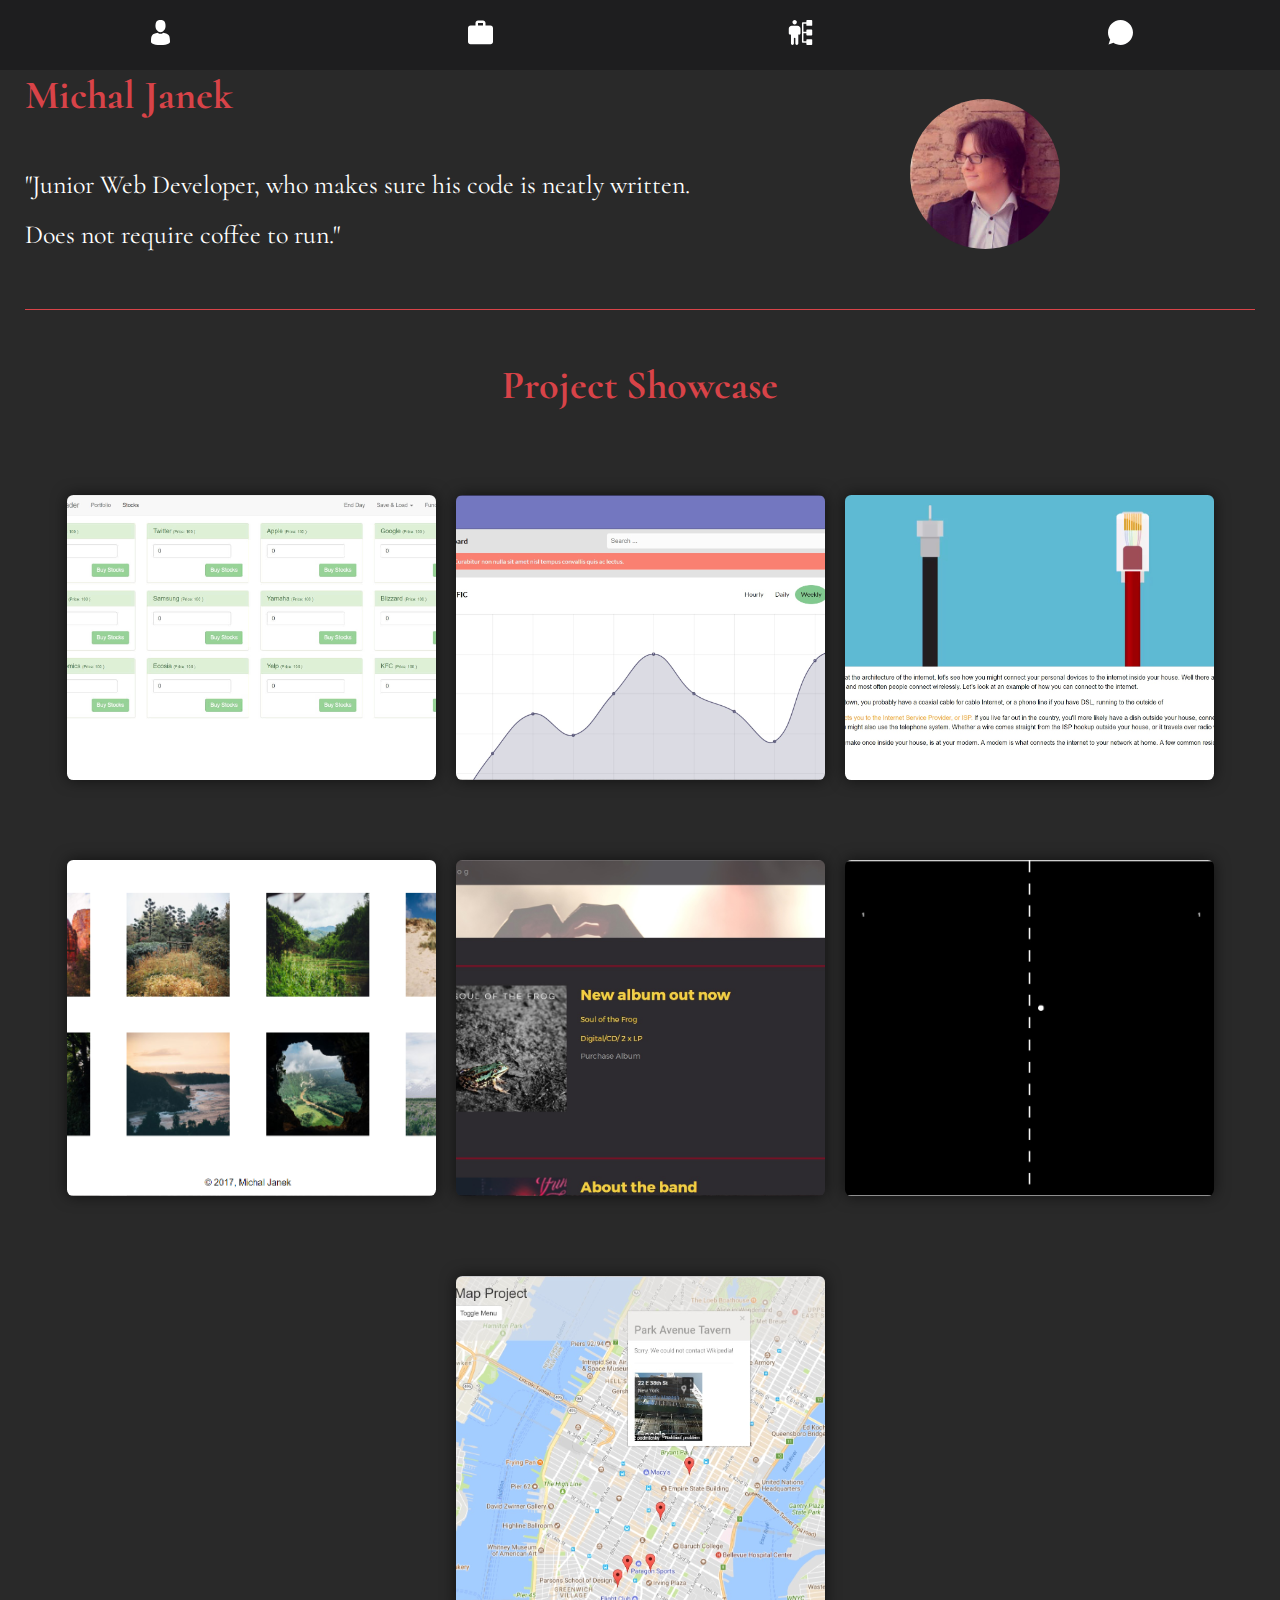
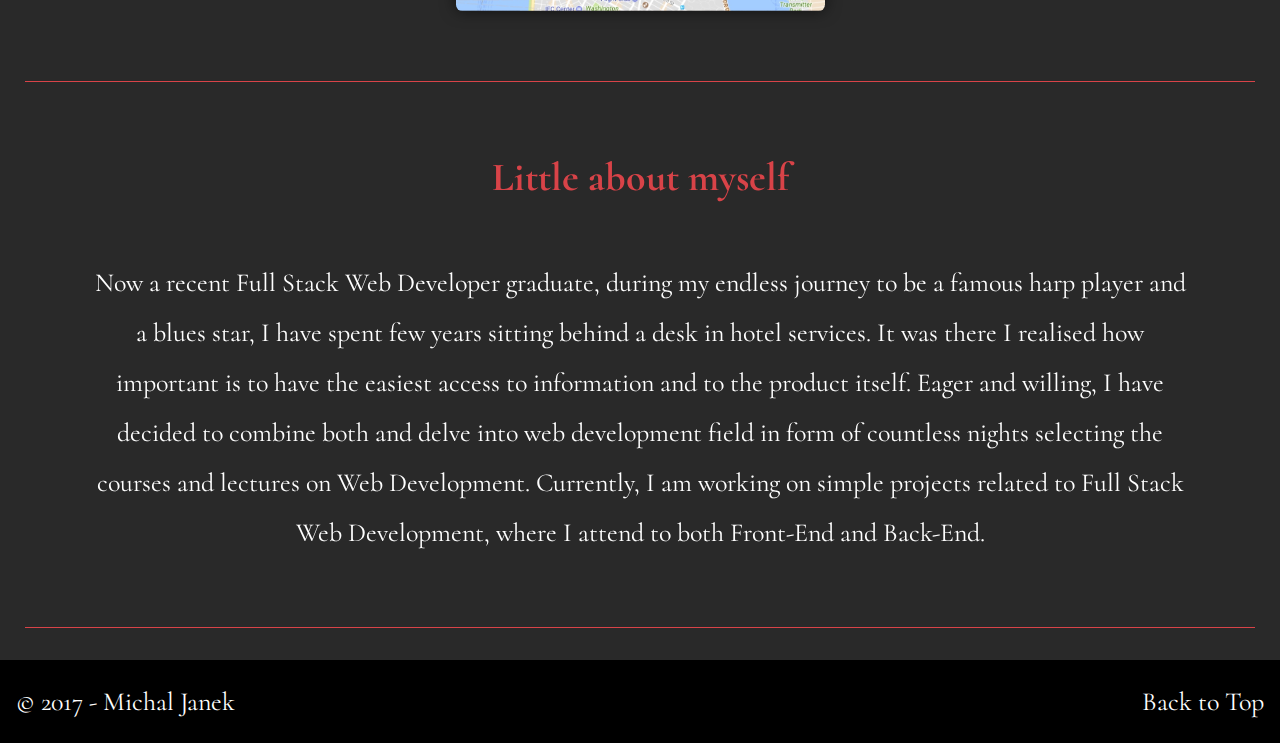
==== commit 326abc3f: "fix header margin, add project" ====
--- a/index.html
+++ b/index.html
@@ -71,6 +71,102 @@
         <main id="portfolio" class="row">
             <div class="project project--1">
                 <div class="project__overlay">
+                    <h3>Stock Trading App</h3>
+                    <p>SPA using Vue.js featuring http requests, routing, dynamic components, simple Bootstrap styling</p>
+                    <ul class="list">
+                        <li class="list__item">ROUTING</li>
+                        <li class="list__item">VUE.JS</li>
+                        <li class="list__item">AJAX</li>
+                    </ul>
+                    <div class="overlay__buttons">
+                        <a href="https://mikaeljan.github.io/Neighborhood-Map-Project/" target="_blank" class="overlay__button">Demo</a>
+                        <a href="https://github.com/mikaeljan/Neighborhood-Map-Project" target="_blank" class="overlay__button">GitHub</a>
+                    </div>
+                </div>
+            </div>  <!--end project-->
+            <div class="project project--2">
+
+                <div class="project__overlay">
+                    <h3>Web App Dashboard</h3>
+                    <p>A single page app using Chart.js library to display data with various types of charts</p>
+                    <ul class="list">
+                        <li class="list__item">HTML</li>
+                        <li class="list__item">CSS</li>
+                        <li class="list__item">JS</li>
+                    </ul>
+                    <div class="overlay__buttons">
+                        <a href="https://mikaeljan.github.io/web-app-dashboard-project/" target="_blank" class="overlay__button">Demo</a>
+                        <a href="https://github.com/mikaeljan/web-app-dashboard-project" target="_blank" class="overlay__button">GitHub</a>
+                    </div>
+                </div>
+            </div>  <!--end project-->
+
+            <div class="project project--3">
+                <div class="project__overlay">
+                    <h3>Interactive Video Player</h3>
+                    <p>An interactive video player with live transcript featuring clickable text to change video progress</p>
+                    <ul class="list">
+                        <li class="list__item">HTML</li>
+                        <li class="list__item">CSS</li>
+                        <li class="list__item">JS</li>
+                    </ul>
+                    <div class="overlay__buttons">
+                        <a href="https://mikaeljan.github.io/Interactive_video_player/" target="_blank" class="overlay__button">Demo</a>
+                        <a href="https://github.com/mikaeljan/Interactive_video_player" target="_blank" class="overlay__button">GitHub </a>
+                    </div>
+                </div>
+            </div>
+
+            <div class="project project--4">
+                <div class="project__overlay">
+                    <h3>Interactive Gallery</h3>
+                    <p>A photo gallery with images featuring filter and jQuery overlay</p>
+                    <ul class="list">
+                        <li class="list__item">HTML</li>
+                        <li class="list__item">CSS</li>
+                        <li class="list__item">JS</li>
+                    </ul>
+                    <div class="overlay__buttons">
+                        <a href="https://mikaeljan.github.io/InteractiveGallery/" target="_blank" class="overlay__button">Demo</a>
+                        <a href="https://github.com/mikaeljan/InteractiveGallery/" target="_blank" class="overlay__button">GitHub</a>
+                    </div>
+                </div>
+            </div>
+
+            <div class="project project--5">
+                <div class="project__overlay">
+                    <h3>Accessibility Refactor</h3>
+                    <p>A simple music band page site refactored to meet WCAG 2.0 accessibility standards</p>
+                    <ul class="list">
+                        <li class="list__item">HTML</li>
+                        <li class="list__item">WCAG</li>
+                        <li class="list__item">JS</li>
+                        <li class="list__item">jQuery</li>
+                    </ul>
+                    <div class="overlay__buttons">
+                        <a href="https://mikaeljan.github.io/accessibility_project/" target="_blank" class="overlay__button">Demo</a>
+                        <a href="https://github.com/mikaeljan/accessibility_project" target="_blank" class="overlay__button">GitHub</a>
+                    </div>
+                </div>
+            </div>
+
+            <div class="project project--6">
+                <div class="project__overlay">
+                    <h3>Online Table Tennis Game</h3>
+                    <p>A simple game created using HTML canvas and JS. Game accelerates slowly and tracks score. Nothing more, nothing else.</p>
+                    <ul class="list">
+                        <li class="list__item">HTML</li>
+                        <li class="list__item">JS</li>
+                    </ul>
+                    <div class="overlay__buttons">
+                        <a href="https://mikaeljan.github.io/TennisGame/" target="_blank" class="overlay__button">Demo</a>
+                        <a href="https://github.com/mikaeljan/TennisGame" target="_blank" class="overlay__button">GitHub</a>
+                    </div>
+                </div>
+            </div>
+
+            <div class="project project--7">
+                <div class="project__overlay">
                     <h3>Google Map Project</h3>
                     <p>One page web app featuring Google Maps API, Wikipedia API to show and real-time filter various places in selected area</p>
                     <ul class="list">
@@ -84,86 +180,6 @@
                     </div>
                 </div>
             </div>  <!--end project-->
-            <div class="project project--2">
-
-                <div class="project__overlay">
-                    <h3>Web App Dashboard</h3>
-                    <p>A single page app using Chart.js library to display data with various types of charts</p>
-                    <ul class="list">
-                        <li class="list__item">HTML</li>
-                        <li class="list__item">CSS</li>
-                        <li class="list__item">JS</li>
-                    </ul>
-                    <div class="overlay__buttons">
-                        <a href="https://mikaeljan.github.io/web-app-dashboard-project/" target="_blank" class="overlay__button">Demo</a>
-                        <a href="https://github.com/mikaeljan/web-app-dashboard-project" target="_blank" class="overlay__button">GitHub</a>
-                    </div>
-                </div>
-            </div>  <!--end project-->
-
-            <div class="project project--3">
-                <div class="project__overlay">
-                    <h3>Interactive Video Player</h3>
-                    <p>An interactive video player with live transcript featuring clickable text to change video progress</p>
-                    <ul class="list">
-                        <li class="list__item">HTML</li>
-                        <li class="list__item">CSS</li>
-                        <li class="list__item">JS</li>
-                    </ul>
-                    <div class="overlay__buttons">
-                        <a href="https://mikaeljan.github.io/Interactive_video_player/" target="_blank" class="overlay__button">Demo</a>
-                        <a href="https://github.com/mikaeljan/Interactive_video_player" target="_blank" class="overlay__button">GitHub </a>
-                    </div>
-                </div>
-            </div>
-
-            <div class="project project--4">
-                <div class="project__overlay">
-                    <h3>Interactive Gallery</h3>
-                    <p>A photo gallery with images featuring filter and jQuery overlay</p>
-                    <ul class="list">
-                        <li class="list__item">HTML</li>
-                        <li class="list__item">CSS</li>
-                        <li class="list__item">JS</li>
-                    </ul>
-                    <div class="overlay__buttons">
-                        <a href="https://mikaeljan.github.io/InteractiveGallery/" target="_blank" class="overlay__button">Demo</a>
-                        <a href="https://github.com/mikaeljan/InteractiveGallery/" target="_blank" class="overlay__button">GitHub</a>
-                    </div>
-                </div>
-            </div>
-
-            <div class="project project--5">
-                <div class="project__overlay">
-                    <h3>Accessibility Refactor</h3>
-                    <p>A simple music band page site refactored to meet WCAG 2.0 accessibility standards</p>
-                    <ul class="list">
-                        <li class="list__item">HTML</li>
-                        <li class="list__item">WCAG</li>
-                        <li class="list__item">JS</li>
-                        <li class="list__item">jQuery</li>
-                    </ul>
-                    <div class="overlay__buttons">
-                        <a href="https://mikaeljan.github.io/accessibility_project/" target="_blank" class="overlay__button">Demo</a>
-                        <a href="https://github.com/mikaeljan/accessibility_project" target="_blank" class="overlay__button">GitHub</a>
-                    </div>
-                </div>
-            </div>
-
-            <div class="project project--6">
-                <div class="project__overlay">
-                    <h3>Online Table Tennis Game</h3>
-                    <p>A simple game created using HTML canvas and JS. Game accelerates slowly and tracks score. Nothing more, nothing else.</p>
-                    <ul class="list">
-                        <li class="list__item">HTML</li>
-                        <li class="list__item">JS</li>
-                    </ul>
-                    <div class="overlay__buttons">
-                        <a href="https://mikaeljan.github.io/TennisGame/" target="_blank" class="overlay__button">Demo</a>
-                        <a href="https://github.com/mikaeljan/TennisGame" target="_blank" class="overlay__button">GitHub</a>
-                    </div>
-                </div>
-            </div>
         </main>        <!--end main-->
     </div>
 
--- a/css/style.css
+++ b/css/style.css
@@ -554,7 +554,8 @@
 .intro {
   display: flex;
   flex-direction: column-reverse;
-  align-items: center; }
+  align-items: center;
+  margin-top: 20px; }
   @media (min-width: 768px) {
     .intro {
       flex-direction: row-reverse;
@@ -598,7 +599,7 @@
       align-items: stretch; } }
 
 .project--1 {
-  background-image: url("../img/projects/project-1.jpg"); }
+  background-image: url("../img/projects/project-7.jpg"); }
 .project--2 {
   background-image: url("../img/projects/project-2.jpg"); }
 .project--3 {
@@ -609,6 +610,8 @@
   background-image: url("../img/projects/project-5.jpg"); }
 .project--6 {
   background-image: url("../img/projects/project-6.jpg"); }
+.project--7 {
+  background-image: url("../img/projects/project-1.jpg"); }
 .project__overlay {
   width: 100%;
   display: flex;
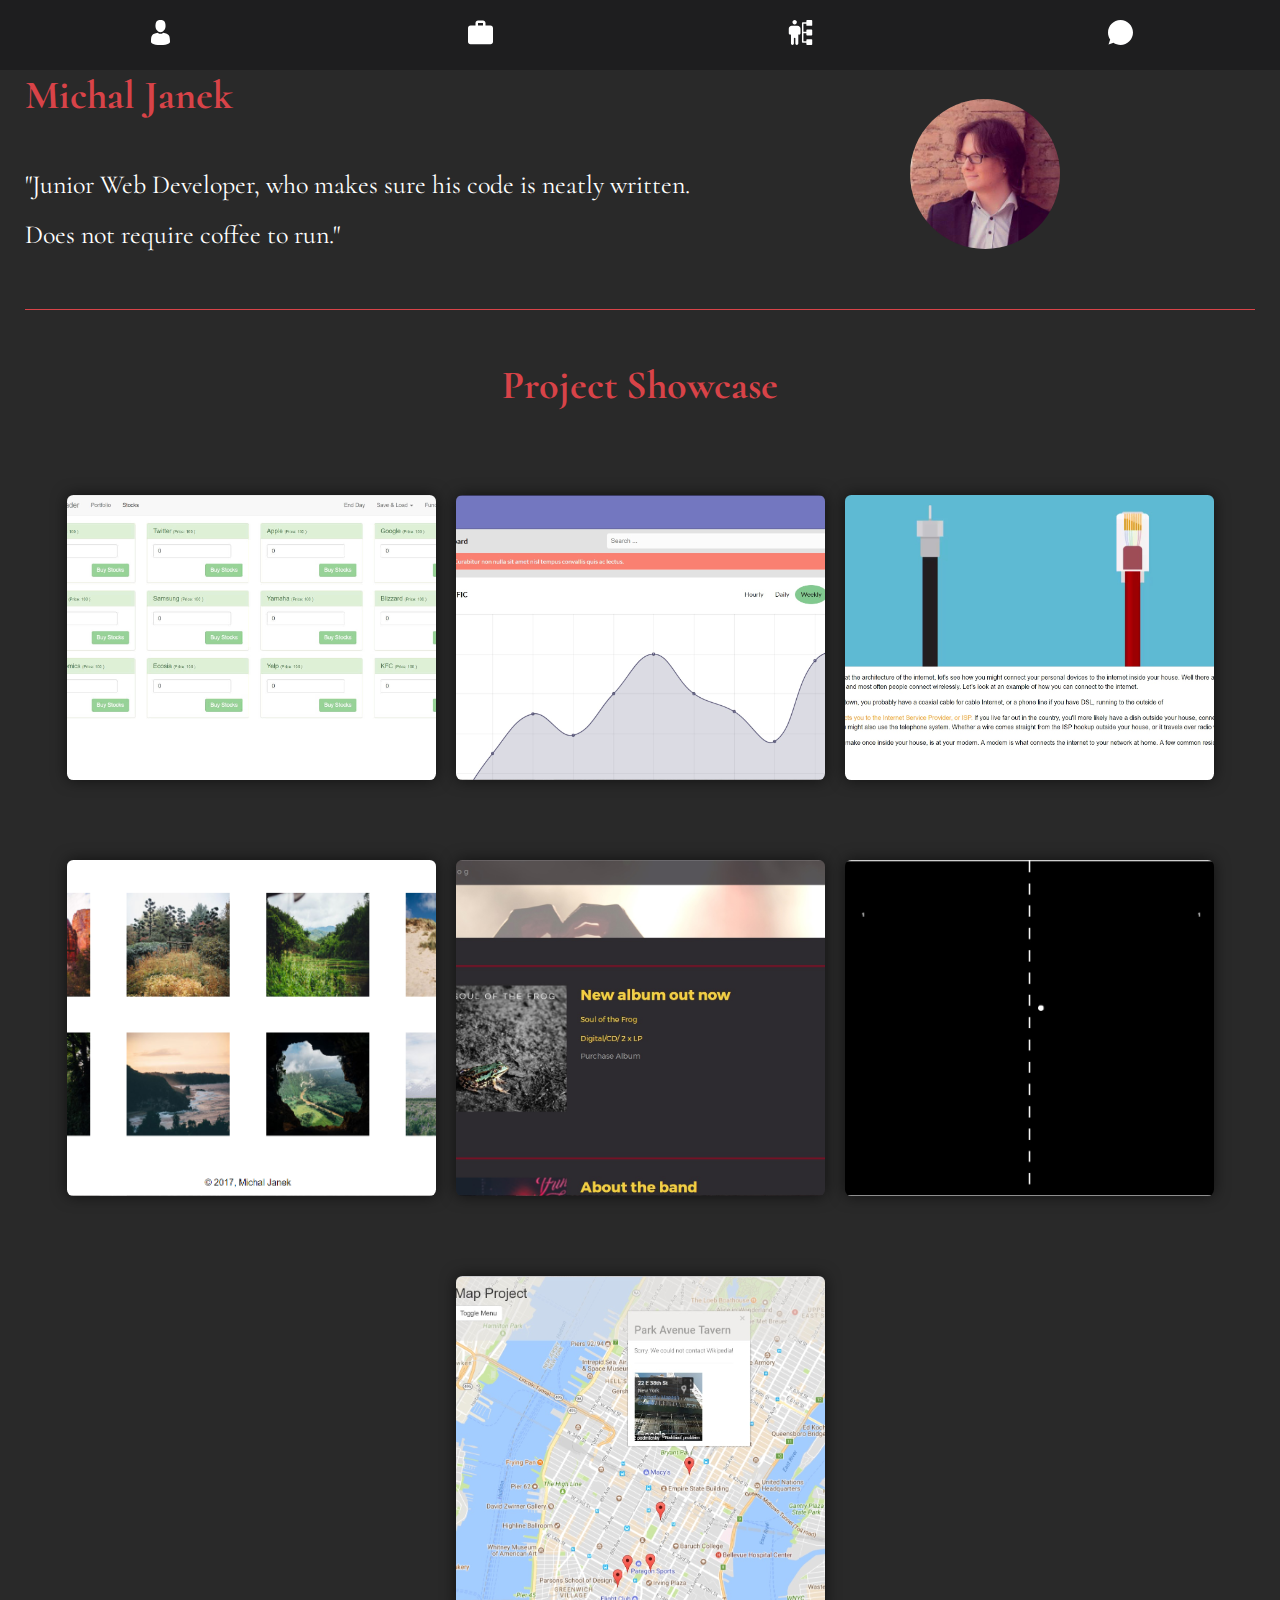
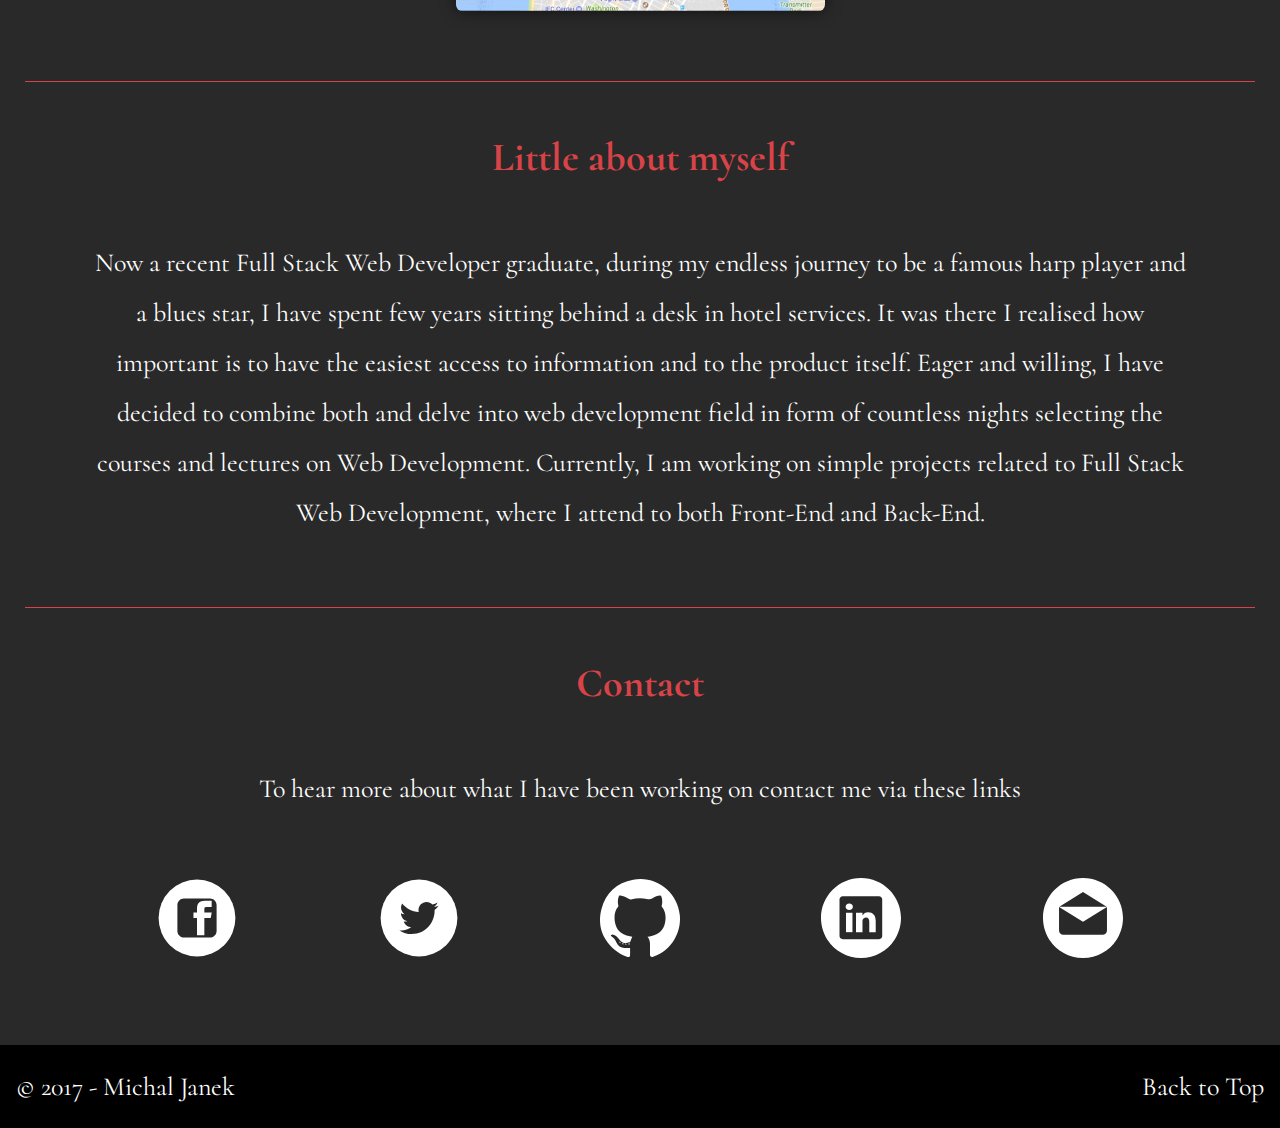
==== commit 65a5bbe3: "remove slick" ====
--- a/index.html
+++ b/index.html
@@ -79,8 +79,8 @@
                         <li class="list__item">AJAX</li>
                     </ul>
                     <div class="overlay__buttons">
-                        <a href="https://mikaeljan.github.io/Neighborhood-Map-Project/" target="_blank" class="overlay__button">Demo</a>
-                        <a href="https://github.com/mikaeljan/Neighborhood-Map-Project" target="_blank" class="overlay__button">GitHub</a>
+                        <a href="http://stock-app-vuejs.s3-website.eu-central-1.amazonaws.com/stocks" target="_blank" class="overlay__button">Demo</a>
+                        <a href="https://github.com/mikaeljan/stock-trader-app" target="_blank" class="overlay__button">GitHub</a>
                     </div>
                 </div>
             </div>  <!--end project-->
@@ -185,7 +185,6 @@
 
     <aside >
         <div id="carousel">
-
             <div class="wrapper">
                 <section id="about" class="about">
                     <h2 class="title">Little about myself</h2>
@@ -258,7 +257,7 @@
 
 <!--build:js js/main.min.js -->
 <script src="js/jquery-3.2.1.min.js"></script>
-<script src="slick/slick.min.js"></script>
+<!--<script src="slick/slick.min.js"></script>-->
 <script src="js/main.js"></script>
 <!--endbuild-->
 </body>
